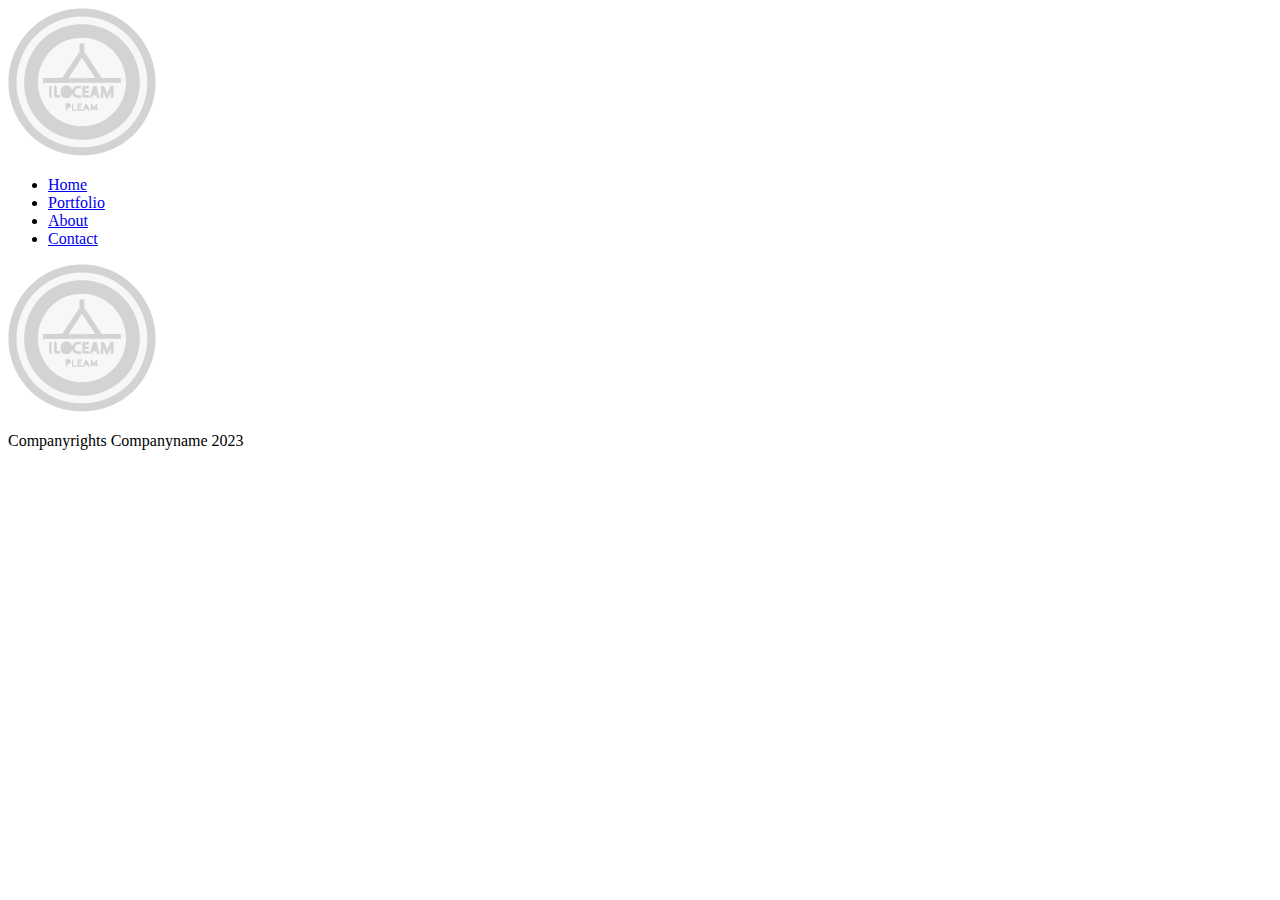
==== index.html @ e6cd6a45 "eksamenWebutvikling" ====
<!DOCTYPE html>
<html lang="en">
    <head>
        <meta charset="UTF-8">
        <meta name="viewport" content="width=device-width, initial-scale=1.0">
        <link rel="stylesheet" href="css/style.css" type="text/css">
        <title></title>
    </head>
    <body>
        <header>
            <a href="index.html" id="logoTop"><img src="img/logo1.png"></a>
            <ul>
                <li><a href="index.html">Home</a></li>
                <li><a href="products.html">Portfolio</a></li>
                <li><a href="about.html">About</a></li>
                <li><a href="#">Contact</a></li>
            </ul>
        </header>
        <main></main>
        <footer>
            <a href="index.html" id="logoBottom"><img src="img/logo1.png"></a>
            <p>Companyrights Companyname 2023</p>
        </footer>
    </body>
</html>
---- css/style.css ----
/*.html*/



/*index.html*/



/*products.html*/



/*about.html*/



/*media querries*/
@media only screen and (min-width: 1000px) {
    
}
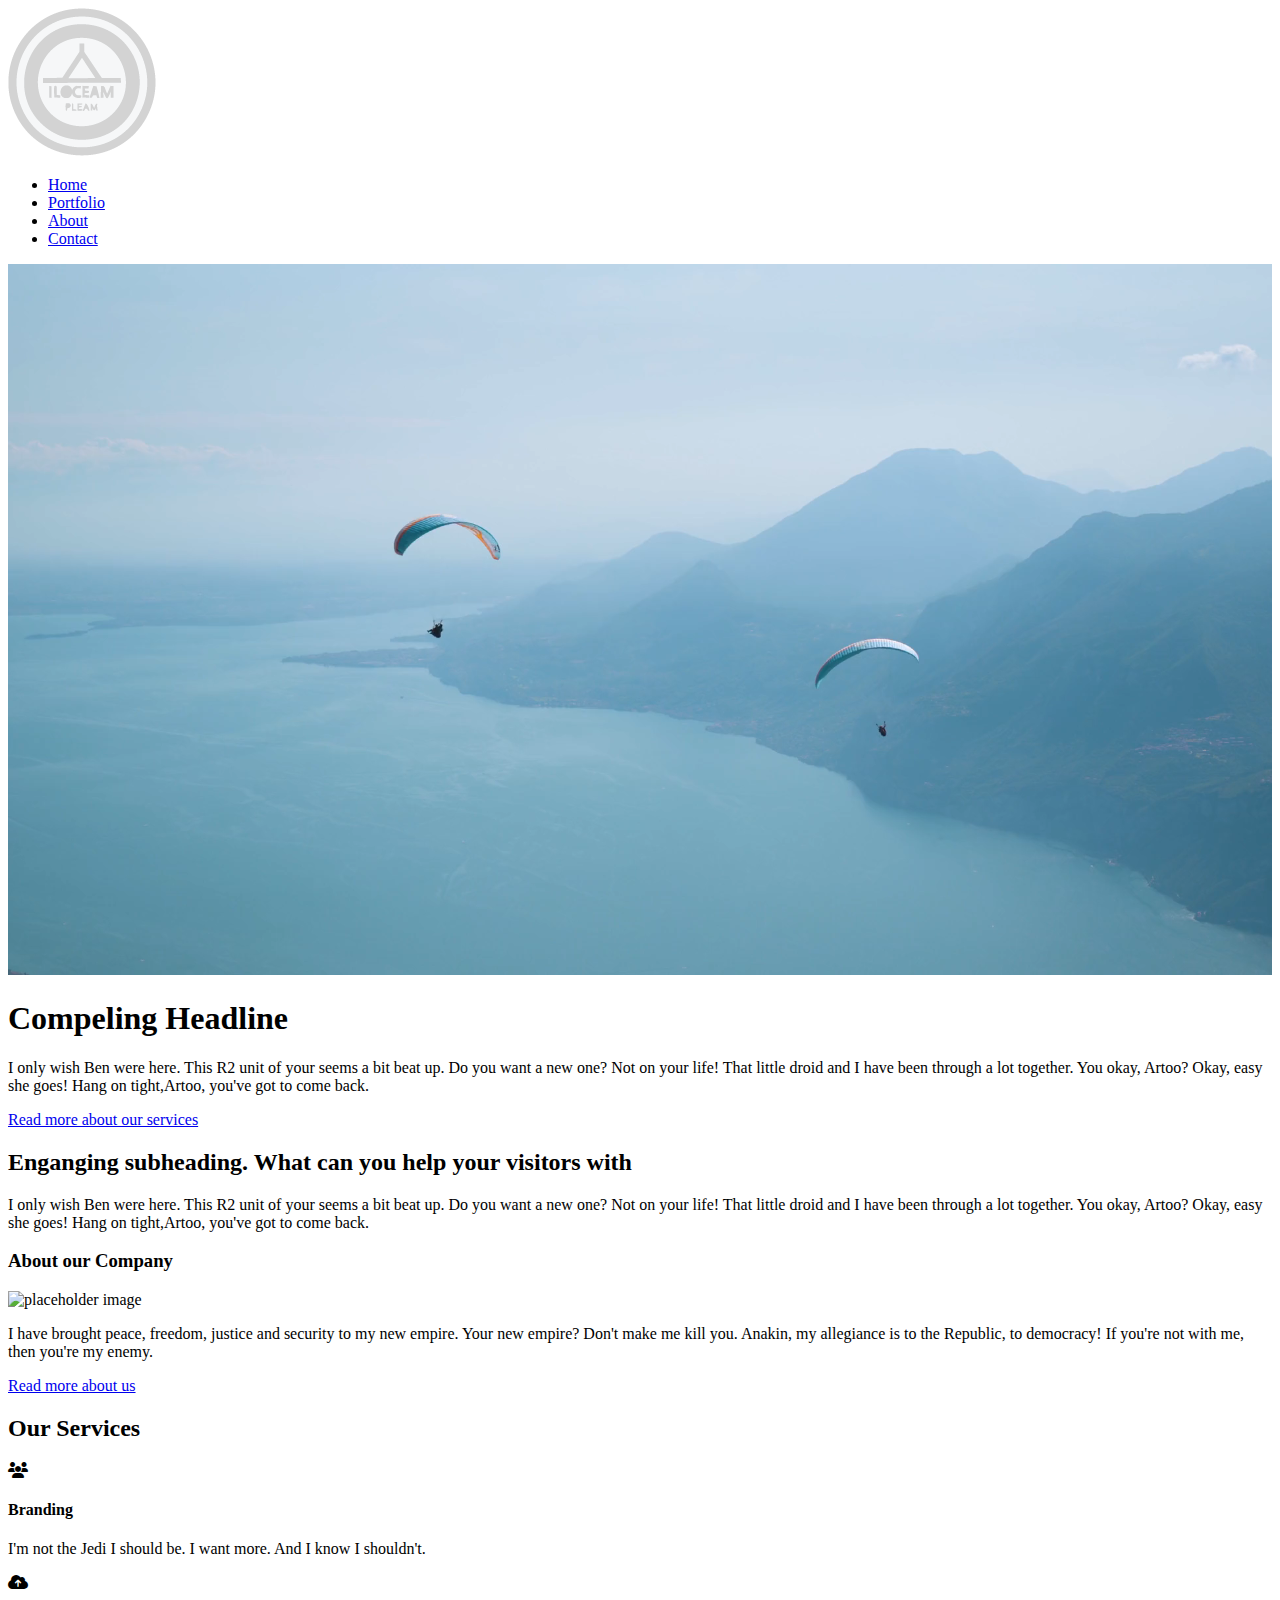
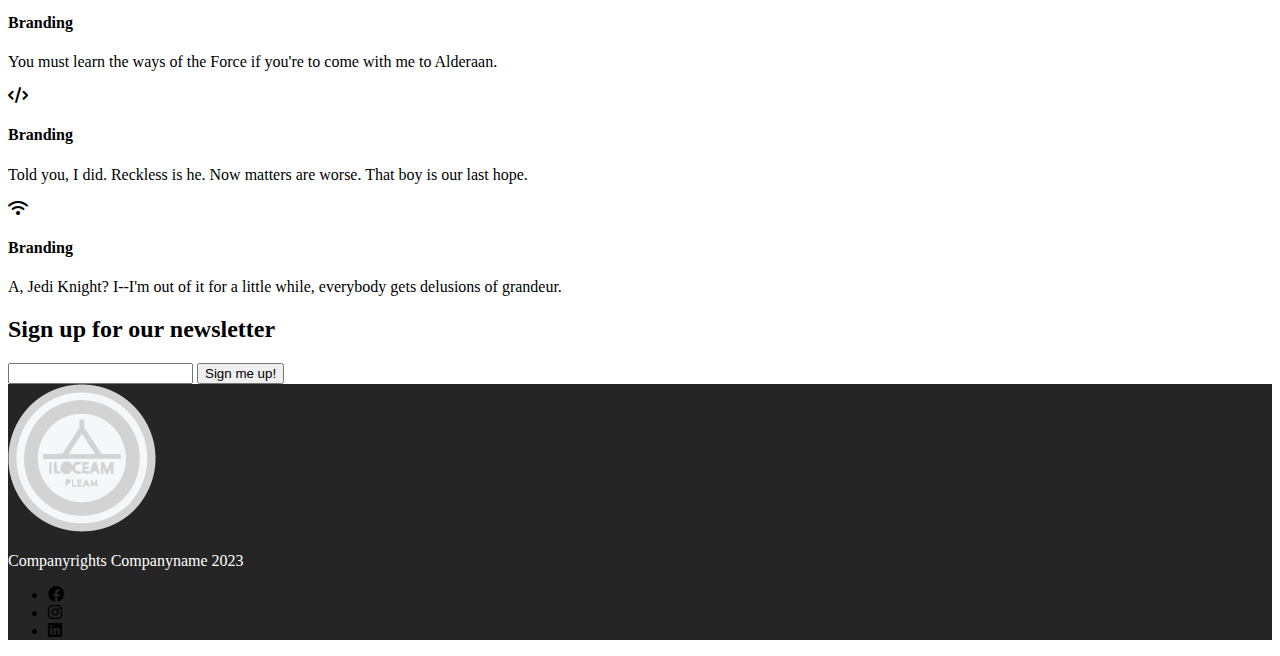
==== commit 46968388: "eksamenWebutvikling" ====
--- a/index.html
+++ b/index.html
@@ -4,11 +4,16 @@
         <meta charset="UTF-8">
         <meta name="viewport" content="width=device-width, initial-scale=1.0">
         <link rel="stylesheet" href="css/style.css" type="text/css">
-        <title></title>
+        <link rel="stylesheet" href="https://necolas.github.io/normalize.css/8.0.1/normalize.css" type="text/css">
+        <link href="css/font/css/fontawesome.css" rel="stylesheet">
+        <link href="css/font/css/brands.css" rel="stylesheet">
+        <link href="css/font/css/solid.css" rel="stylesheet">
+        <link rel="stylesheet" href="css/style.css" type="text/css">
+        <title>Forside Company</title>
     </head>
     <body>
         <header>
-            <a href="index.html" id="logoTop"><img src="img/logo1.png"></a>
+            <a href="index.html" id="logoTop"><img src="img/logo1.png" alt="Firma logo i header"></a>
             <ul>
                 <li><a href="index.html">Home</a></li>
                 <li><a href="products.html">Portfolio</a></li>
@@ -16,10 +21,71 @@
                 <li><a href="#">Contact</a></li>
             </ul>
         </header>
-        <main></main>
+        <main>
+            <div class="">
+                <video src="img/mountains.mp4" alt="video av fjell" type="mp4" width="100%" height="auto" autoplay></video>
+                <h1 class="video-headline">Compeling Headline</h1>
+                <p id="video-text">I only wish Ben were here. This R2 unit of your seems a bit beat up. 
+                    Do you want a new one? Not on your life! That little droid and I have been through a lot together. 
+                    You okay, Artoo? Okay, easy she goes! Hang on tight,Artoo, you've got to come back. 
+                </p>
+                <a href="#our-services" class="read-more-btn">Read more about our services</a>
+            </div>
+            <section>
+                <article>
+                    <h2 class="sub-headline">Enganging subheading. What can you help your visitors with</h2>
+                    <p>I only wish Ben were here. This R2 unit of your seems a bit beat up. 
+                        Do you want a new one? Not on your life! That little droid and I have been through a lot together. 
+                        You okay, Artoo? Okay, easy she goes! Hang on tight,Artoo, you've got to come back. 
+                    </p>
+                </article>
+            </section>
+            <section class="about-company">
+                <h3>About our Company</h3>
+                <img src="https://placehold.co/400x400" alt="placeholder image">
+                <p> I have brought peace, freedom, justice and security to my new empire. 
+                    Your new empire? Don't make me kill you. Anakin, my allegiance is to the Republic, to democracy! 
+                    If you're not with me, then you're my enemy. 
+                </p>
+                <a href="#" class="read-more-btn">Read more about us</a>
+            </section>
+            <section class="our-services">
+                <h2>Our Services</h2>
+                <article>
+                    <i id="users" class="fa-solid fa-users"></i>
+                    <h4>Branding</h4>
+                    <p>I'm not the Jedi I should be. I want more. And I know I shouldn't.</p>
+                </article>
+                <article>
+                    <i id="upload" class="fa-solid fa-cloud-arrow-up"></i>
+                    <h4>Branding</h4>
+                    <p>You must learn the ways of the Force if you're to come with me to Alderaan.</p>
+                </article>
+                <article>
+                    <i class="fa-solid fa-code"></i>
+                    <h4>Branding</h4>
+                    <p>Told you, I did. Reckless is he. Now matters are worse. That boy is our last hope.</p>
+                </article>
+                <article>
+                    <i id="wifi" class="fa-solid fa-wifi"></i>
+                    <h4>Branding</h4>
+                    <p>A, Jedi Knight? I--I'm out of it for a little while, everybody gets delusions of grandeur.</p>
+                </article>
+            </section>
+            <section>
+                <h2>Sign up for our newsletter</h2>
+                <input type="text" id="email-signup">
+                <input type="submit" value="Sign me up!">
+            </section>
+        </main>
         <footer>
-            <a href="index.html" id="logoBottom"><img src="img/logo1.png"></a>
+            <a href="index.html" id="logoBottom"><img src="img/logo1.png" alt="Firma logo i footer"></a>
             <p>Companyrights Companyname 2023</p>
+            <ul>
+                <li><i class="fa-brands fa-facebook"></i></li>
+                <li><i class="fa-brands fa-instagram"></i></li>
+                <li><i class="fa-brands fa-linkedin"></i></li>
+            </ul>
         </footer>
     </body>
 </html>--- a/css/style.css
+++ b/css/style.css
@@ -1,5 +1,16 @@
 /*.html*/
+header{
 
+}
+
+
+
+footer{
+    background-color: #252525;
+}
+footer p{
+    color: white;
+}
 
 
 /*index.html*/
@@ -16,5 +27,5 @@
 
 /*media querries*/
 @media only screen and (min-width: 1000px) {
-    
+
 }--- a/css/font/css/brands.css
+++ b/css/font/css/brands.css
@@ -0,0 +1,1537 @@
+/*!
+ * Font Awesome Free 6.4.2 by @fontawesome - https://fontawesome.com
+ * License - https://fontawesome.com/license/free (Icons: CC BY 4.0, Fonts: SIL OFL 1.1, Code: MIT License)
+ * Copyright 2023 Fonticons, Inc.
+ */
+:root, :host {
+  --fa-style-family-brands: 'Font Awesome 6 Brands';
+  --fa-font-brands: normal 400 1em/1 'Font Awesome 6 Brands'; }
+
+@font-face {
+  font-family: 'Font Awesome 6 Brands';
+  font-style: normal;
+  font-weight: 400;
+  font-display: block;
+  src: url("../webfonts/fa-brands-400.woff2") format("woff2"), url("../webfonts/fa-brands-400.ttf") format("truetype"); }
+
+.fab,
+.fa-brands {
+  font-weight: 400; }
+
+.fa-monero:before {
+  content: "\f3d0"; }
+
+.fa-hooli:before {
+  content: "\f427"; }
+
+.fa-yelp:before {
+  content: "\f1e9"; }
+
+.fa-cc-visa:before {
+  content: "\f1f0"; }
+
+.fa-lastfm:before {
+  content: "\f202"; }
+
+.fa-shopware:before {
+  content: "\f5b5"; }
+
+.fa-creative-commons-nc:before {
+  content: "\f4e8"; }
+
+.fa-aws:before {
+  content: "\f375"; }
+
+.fa-redhat:before {
+  content: "\f7bc"; }
+
+.fa-yoast:before {
+  content: "\f2b1"; }
+
+.fa-cloudflare:before {
+  content: "\e07d"; }
+
+.fa-ups:before {
+  content: "\f7e0"; }
+
+.fa-wpexplorer:before {
+  content: "\f2de"; }
+
+.fa-dyalog:before {
+  content: "\f399"; }
+
+.fa-bity:before {
+  content: "\f37a"; }
+
+.fa-stackpath:before {
+  content: "\f842"; }
+
+.fa-buysellads:before {
+  content: "\f20d"; }
+
+.fa-first-order:before {
+  content: "\f2b0"; }
+
+.fa-modx:before {
+  content: "\f285"; }
+
+.fa-guilded:before {
+  content: "\e07e"; }
+
+.fa-vnv:before {
+  content: "\f40b"; }
+
+.fa-square-js:before {
+  content: "\f3b9"; }
+
+.fa-js-square:before {
+  content: "\f3b9"; }
+
+.fa-microsoft:before {
+  content: "\f3ca"; }
+
+.fa-qq:before {
+  content: "\f1d6"; }
+
+.fa-orcid:before {
+  content: "\f8d2"; }
+
+.fa-java:before {
+  content: "\f4e4"; }
+
+.fa-invision:before {
+  content: "\f7b0"; }
+
+.fa-creative-commons-pd-alt:before {
+  content: "\f4ed"; }
+
+.fa-centercode:before {
+  content: "\f380"; }
+
+.fa-glide-g:before {
+  content: "\f2a6"; }
+
+.fa-drupal:before {
+  content: "\f1a9"; }
+
+.fa-hire-a-helper:before {
+  content: "\f3b0"; }
+
+.fa-creative-commons-by:before {
+  content: "\f4e7"; }
+
+.fa-unity:before {
+  content: "\e049"; }
+
+.fa-whmcs:before {
+  content: "\f40d"; }
+
+.fa-rocketchat:before {
+  content: "\f3e8"; }
+
+.fa-vk:before {
+  content: "\f189"; }
+
+.fa-untappd:before {
+  content: "\f405"; }
+
+.fa-mailchimp:before {
+  content: "\f59e"; }
+
+.fa-css3-alt:before {
+  content: "\f38b"; }
+
+.fa-square-reddit:before {
+  content: "\f1a2"; }
+
+.fa-reddit-square:before {
+  content: "\f1a2"; }
+
+.fa-vimeo-v:before {
+  content: "\f27d"; }
+
+.fa-contao:before {
+  content: "\f26d"; }
+
+.fa-square-font-awesome:before {
+  content: "\e5ad"; }
+
+.fa-deskpro:before {
+  content: "\f38f"; }
+
+.fa-sistrix:before {
+  content: "\f3ee"; }
+
+.fa-square-instagram:before {
+  content: "\e055"; }
+
+.fa-instagram-square:before {
+  content: "\e055"; }
+
+.fa-battle-net:before {
+  content: "\f835"; }
+
+.fa-the-red-yeti:before {
+  content: "\f69d"; }
+
+.fa-square-hacker-news:before {
+  content: "\f3af"; }
+
+.fa-hacker-news-square:before {
+  content: "\f3af"; }
+
+.fa-edge:before {
+  content: "\f282"; }
+
+.fa-threads:before {
+  content: "\e618"; }
+
+.fa-napster:before {
+  content: "\f3d2"; }
+
+.fa-square-snapchat:before {
+  content: "\f2ad"; }
+
+.fa-snapchat-square:before {
+  content: "\f2ad"; }
+
+.fa-google-plus-g:before {
+  content: "\f0d5"; }
+
+.fa-artstation:before {
+  content: "\f77a"; }
+
+.fa-markdown:before {
+  content: "\f60f"; }
+
+.fa-sourcetree:before {
+  content: "\f7d3"; }
+
+.fa-google-plus:before {
+  content: "\f2b3"; }
+
+.fa-diaspora:before {
+  content: "\f791"; }
+
+.fa-foursquare:before {
+  content: "\f180"; }
+
+.fa-stack-overflow:before {
+  content: "\f16c"; }
+
+.fa-github-alt:before {
+  content: "\f113"; }
+
+.fa-phoenix-squadron:before {
+  content: "\f511"; }
+
+.fa-pagelines:before {
+  content: "\f18c"; }
+
+.fa-algolia:before {
+  content: "\f36c"; }
+
+.fa-red-river:before {
+  content: "\f3e3"; }
+
+.fa-creative-commons-sa:before {
+  content: "\f4ef"; }
+
+.fa-safari:before {
+  content: "\f267"; }
+
+.fa-google:before {
+  content: "\f1a0"; }
+
+.fa-square-font-awesome-stroke:before {
+  content: "\f35c"; }
+
+.fa-font-awesome-alt:before {
+  content: "\f35c"; }
+
+.fa-atlassian:before {
+  content: "\f77b"; }
+
+.fa-linkedin-in:before {
+  content: "\f0e1"; }
+
+.fa-digital-ocean:before {
+  content: "\f391"; }
+
+.fa-nimblr:before {
+  content: "\f5a8"; }
+
+.fa-chromecast:before {
+  content: "\f838"; }
+
+.fa-evernote:before {
+  content: "\f839"; }
+
+.fa-hacker-news:before {
+  content: "\f1d4"; }
+
+.fa-creative-commons-sampling:before {
+  content: "\f4f0"; }
+
+.fa-adversal:before {
+  content: "\f36a"; }
+
+.fa-creative-commons:before {
+  content: "\f25e"; }
+
+.fa-watchman-monitoring:before {
+  content: "\e087"; }
+
+.fa-fonticons:before {
+  content: "\f280"; }
+
+.fa-weixin:before {
+  content: "\f1d7"; }
+
+.fa-shirtsinbulk:before {
+  content: "\f214"; }
+
+.fa-codepen:before {
+  content: "\f1cb"; }
+
+.fa-git-alt:before {
+  content: "\f841"; }
+
+.fa-lyft:before {
+  content: "\f3c3"; }
+
+.fa-rev:before {
+  content: "\f5b2"; }
+
+.fa-windows:before {
+  content: "\f17a"; }
+
+.fa-wizards-of-the-coast:before {
+  content: "\f730"; }
+
+.fa-square-viadeo:before {
+  content: "\f2aa"; }
+
+.fa-viadeo-square:before {
+  content: "\f2aa"; }
+
+.fa-meetup:before {
+  content: "\f2e0"; }
+
+.fa-centos:before {
+  content: "\f789"; }
+
+.fa-adn:before {
+  content: "\f170"; }
+
+.fa-cloudsmith:before {
+  content: "\f384"; }
+
+.fa-pied-piper-alt:before {
+  content: "\f1a8"; }
+
+.fa-square-dribbble:before {
+  content: "\f397"; }
+
+.fa-dribbble-square:before {
+  content: "\f397"; }
+
+.fa-codiepie:before {
+  content: "\f284"; }
+
+.fa-node:before {
+  content: "\f419"; }
+
+.fa-mix:before {
+  content: "\f3cb"; }
+
+.fa-steam:before {
+  content: "\f1b6"; }
+
+.fa-cc-apple-pay:before {
+  content: "\f416"; }
+
+.fa-scribd:before {
+  content: "\f28a"; }
+
+.fa-debian:before {
+  content: "\e60b"; }
+
+.fa-openid:before {
+  content: "\f19b"; }
+
+.fa-instalod:before {
+  content: "\e081"; }
+
+.fa-expeditedssl:before {
+  content: "\f23e"; }
+
+.fa-sellcast:before {
+  content: "\f2da"; }
+
+.fa-square-twitter:before {
+  content: "\f081"; }
+
+.fa-twitter-square:before {
+  content: "\f081"; }
+
+.fa-r-project:before {
+  content: "\f4f7"; }
+
+.fa-delicious:before {
+  content: "\f1a5"; }
+
+.fa-freebsd:before {
+  content: "\f3a4"; }
+
+.fa-vuejs:before {
+  content: "\f41f"; }
+
+.fa-accusoft:before {
+  content: "\f369"; }
+
+.fa-ioxhost:before {
+  content: "\f208"; }
+
+.fa-fonticons-fi:before {
+  content: "\f3a2"; }
+
+.fa-app-store:before {
+  content: "\f36f"; }
+
+.fa-cc-mastercard:before {
+  content: "\f1f1"; }
+
+.fa-itunes-note:before {
+  content: "\f3b5"; }
+
+.fa-golang:before {
+  content: "\e40f"; }
+
+.fa-kickstarter:before {
+  content: "\f3bb"; }
+
+.fa-grav:before {
+  content: "\f2d6"; }
+
+.fa-weibo:before {
+  content: "\f18a"; }
+
+.fa-uncharted:before {
+  content: "\e084"; }
+
+.fa-firstdraft:before {
+  content: "\f3a1"; }
+
+.fa-square-youtube:before {
+  content: "\f431"; }
+
+.fa-youtube-square:before {
+  content: "\f431"; }
+
+.fa-wikipedia-w:before {
+  content: "\f266"; }
+
+.fa-wpressr:before {
+  content: "\f3e4"; }
+
+.fa-rendact:before {
+  content: "\f3e4"; }
+
+.fa-angellist:before {
+  content: "\f209"; }
+
+.fa-galactic-republic:before {
+  content: "\f50c"; }
+
+.fa-nfc-directional:before {
+  content: "\e530"; }
+
+.fa-skype:before {
+  content: "\f17e"; }
+
+.fa-joget:before {
+  content: "\f3b7"; }
+
+.fa-fedora:before {
+  content: "\f798"; }
+
+.fa-stripe-s:before {
+  content: "\f42a"; }
+
+.fa-meta:before {
+  content: "\e49b"; }
+
+.fa-laravel:before {
+  content: "\f3bd"; }
+
+.fa-hotjar:before {
+  content: "\f3b1"; }
+
+.fa-bluetooth-b:before {
+  content: "\f294"; }
+
+.fa-sticker-mule:before {
+  content: "\f3f7"; }
+
+.fa-creative-commons-zero:before {
+  content: "\f4f3"; }
+
+.fa-hips:before {
+  content: "\f452"; }
+
+.fa-behance:before {
+  content: "\f1b4"; }
+
+.fa-reddit:before {
+  content: "\f1a1"; }
+
+.fa-discord:before {
+  content: "\f392"; }
+
+.fa-chrome:before {
+  content: "\f268"; }
+
+.fa-app-store-ios:before {
+  content: "\f370"; }
+
+.fa-cc-discover:before {
+  content: "\f1f2"; }
+
+.fa-wpbeginner:before {
+  content: "\f297"; }
+
+.fa-confluence:before {
+  content: "\f78d"; }
+
+.fa-mdb:before {
+  content: "\f8ca"; }
+
+.fa-dochub:before {
+  content: "\f394"; }
+
+.fa-accessible-icon:before {
+  content: "\f368"; }
+
+.fa-ebay:before {
+  content: "\f4f4"; }
+
+.fa-amazon:before {
+  content: "\f270"; }
+
+.fa-unsplash:before {
+  content: "\e07c"; }
+
+.fa-yarn:before {
+  content: "\f7e3"; }
+
+.fa-square-steam:before {
+  content: "\f1b7"; }
+
+.fa-steam-square:before {
+  content: "\f1b7"; }
+
+.fa-500px:before {
+  content: "\f26e"; }
+
+.fa-square-vimeo:before {
+  content: "\f194"; }
+
+.fa-vimeo-square:before {
+  content: "\f194"; }
+
+.fa-asymmetrik:before {
+  content: "\f372"; }
+
+.fa-font-awesome:before {
+  content: "\f2b4"; }
+
+.fa-font-awesome-flag:before {
+  content: "\f2b4"; }
+
+.fa-font-awesome-logo-full:before {
+  content: "\f2b4"; }
+
+.fa-gratipay:before {
+  content: "\f184"; }
+
+.fa-apple:before {
+  content: "\f179"; }
+
+.fa-hive:before {
+  content: "\e07f"; }
+
+.fa-gitkraken:before {
+  content: "\f3a6"; }
+
+.fa-keybase:before {
+  content: "\f4f5"; }
+
+.fa-apple-pay:before {
+  content: "\f415"; }
+
+.fa-padlet:before {
+  content: "\e4a0"; }
+
+.fa-amazon-pay:before {
+  content: "\f42c"; }
+
+.fa-square-github:before {
+  content: "\f092"; }
+
+.fa-github-square:before {
+  content: "\f092"; }
+
+.fa-stumbleupon:before {
+  content: "\f1a4"; }
+
+.fa-fedex:before {
+  content: "\f797"; }
+
+.fa-phoenix-framework:before {
+  content: "\f3dc"; }
+
+.fa-shopify:before {
+  content: "\e057"; }
+
+.fa-neos:before {
+  content: "\f612"; }
+
+.fa-square-threads:before {
+  content: "\e619"; }
+
+.fa-hackerrank:before {
+  content: "\f5f7"; }
+
+.fa-researchgate:before {
+  content: "\f4f8"; }
+
+.fa-swift:before {
+  content: "\f8e1"; }
+
+.fa-angular:before {
+  content: "\f420"; }
+
+.fa-speakap:before {
+  content: "\f3f3"; }
+
+.fa-angrycreative:before {
+  content: "\f36e"; }
+
+.fa-y-combinator:before {
+  content: "\f23b"; }
+
+.fa-empire:before {
+  content: "\f1d1"; }
+
+.fa-envira:before {
+  content: "\f299"; }
+
+.fa-square-gitlab:before {
+  content: "\e5ae"; }
+
+.fa-gitlab-square:before {
+  content: "\e5ae"; }
+
+.fa-studiovinari:before {
+  content: "\f3f8"; }
+
+.fa-pied-piper:before {
+  content: "\f2ae"; }
+
+.fa-wordpress:before {
+  content: "\f19a"; }
+
+.fa-product-hunt:before {
+  content: "\f288"; }
+
+.fa-firefox:before {
+  content: "\f269"; }
+
+.fa-linode:before {
+  content: "\f2b8"; }
+
+.fa-goodreads:before {
+  content: "\f3a8"; }
+
+.fa-square-odnoklassniki:before {
+  content: "\f264"; }
+
+.fa-odnoklassniki-square:before {
+  content: "\f264"; }
+
+.fa-jsfiddle:before {
+  content: "\f1cc"; }
+
+.fa-sith:before {
+  content: "\f512"; }
+
+.fa-themeisle:before {
+  content: "\f2b2"; }
+
+.fa-page4:before {
+  content: "\f3d7"; }
+
+.fa-hashnode:before {
+  content: "\e499"; }
+
+.fa-react:before {
+  content: "\f41b"; }
+
+.fa-cc-paypal:before {
+  content: "\f1f4"; }
+
+.fa-squarespace:before {
+  content: "\f5be"; }
+
+.fa-cc-stripe:before {
+  content: "\f1f5"; }
+
+.fa-creative-commons-share:before {
+  content: "\f4f2"; }
+
+.fa-bitcoin:before {
+  content: "\f379"; }
+
+.fa-keycdn:before {
+  content: "\f3ba"; }
+
+.fa-opera:before {
+  content: "\f26a"; }
+
+.fa-itch-io:before {
+  content: "\f83a"; }
+
+.fa-umbraco:before {
+  content: "\f8e8"; }
+
+.fa-galactic-senate:before {
+  content: "\f50d"; }
+
+.fa-ubuntu:before {
+  content: "\f7df"; }
+
+.fa-draft2digital:before {
+  content: "\f396"; }
+
+.fa-stripe:before {
+  content: "\f429"; }
+
+.fa-houzz:before {
+  content: "\f27c"; }
+
+.fa-gg:before {
+  content: "\f260"; }
+
+.fa-dhl:before {
+  content: "\f790"; }
+
+.fa-square-pinterest:before {
+  content: "\f0d3"; }
+
+.fa-pinterest-square:before {
+  content: "\f0d3"; }
+
+.fa-xing:before {
+  content: "\f168"; }
+
+.fa-blackberry:before {
+  content: "\f37b"; }
+
+.fa-creative-commons-pd:before {
+  content: "\f4ec"; }
+
+.fa-playstation:before {
+  content: "\f3df"; }
+
+.fa-quinscape:before {
+  content: "\f459"; }
+
+.fa-less:before {
+  content: "\f41d"; }
+
+.fa-blogger-b:before {
+  content: "\f37d"; }
+
+.fa-opencart:before {
+  content: "\f23d"; }
+
+.fa-vine:before {
+  content: "\f1ca"; }
+
+.fa-paypal:before {
+  content: "\f1ed"; }
+
+.fa-gitlab:before {
+  content: "\f296"; }
+
+.fa-typo3:before {
+  content: "\f42b"; }
+
+.fa-reddit-alien:before {
+  content: "\f281"; }
+
+.fa-yahoo:before {
+  content: "\f19e"; }
+
+.fa-dailymotion:before {
+  content: "\e052"; }
+
+.fa-affiliatetheme:before {
+  content: "\f36b"; }
+
+.fa-pied-piper-pp:before {
+  content: "\f1a7"; }
+
+.fa-bootstrap:before {
+  content: "\f836"; }
+
+.fa-odnoklassniki:before {
+  content: "\f263"; }
+
+.fa-nfc-symbol:before {
+  content: "\e531"; }
+
+.fa-ethereum:before {
+  content: "\f42e"; }
+
+.fa-speaker-deck:before {
+  content: "\f83c"; }
+
+.fa-creative-commons-nc-eu:before {
+  content: "\f4e9"; }
+
+.fa-patreon:before {
+  content: "\f3d9"; }
+
+.fa-avianex:before {
+  content: "\f374"; }
+
+.fa-ello:before {
+  content: "\f5f1"; }
+
+.fa-gofore:before {
+  content: "\f3a7"; }
+
+.fa-bimobject:before {
+  content: "\f378"; }
+
+.fa-facebook-f:before {
+  content: "\f39e"; }
+
+.fa-square-google-plus:before {
+  content: "\f0d4"; }
+
+.fa-google-plus-square:before {
+  content: "\f0d4"; }
+
+.fa-mandalorian:before {
+  content: "\f50f"; }
+
+.fa-first-order-alt:before {
+  content: "\f50a"; }
+
+.fa-osi:before {
+  content: "\f41a"; }
+
+.fa-google-wallet:before {
+  content: "\f1ee"; }
+
+.fa-d-and-d-beyond:before {
+  content: "\f6ca"; }
+
+.fa-periscope:before {
+  content: "\f3da"; }
+
+.fa-fulcrum:before {
+  content: "\f50b"; }
+
+.fa-cloudscale:before {
+  content: "\f383"; }
+
+.fa-forumbee:before {
+  content: "\f211"; }
+
+.fa-mizuni:before {
+  content: "\f3cc"; }
+
+.fa-schlix:before {
+  content: "\f3ea"; }
+
+.fa-square-xing:before {
+  content: "\f169"; }
+
+.fa-xing-square:before {
+  content: "\f169"; }
+
+.fa-bandcamp:before {
+  content: "\f2d5"; }
+
+.fa-wpforms:before {
+  content: "\f298"; }
+
+.fa-cloudversify:before {
+  content: "\f385"; }
+
+.fa-usps:before {
+  content: "\f7e1"; }
+
+.fa-megaport:before {
+  content: "\f5a3"; }
+
+.fa-magento:before {
+  content: "\f3c4"; }
+
+.fa-spotify:before {
+  content: "\f1bc"; }
+
+.fa-optin-monster:before {
+  content: "\f23c"; }
+
+.fa-fly:before {
+  content: "\f417"; }
+
+.fa-aviato:before {
+  content: "\f421"; }
+
+.fa-itunes:before {
+  content: "\f3b4"; }
+
+.fa-cuttlefish:before {
+  content: "\f38c"; }
+
+.fa-blogger:before {
+  content: "\f37c"; }
+
+.fa-flickr:before {
+  content: "\f16e"; }
+
+.fa-viber:before {
+  content: "\f409"; }
+
+.fa-soundcloud:before {
+  content: "\f1be"; }
+
+.fa-digg:before {
+  content: "\f1a6"; }
+
+.fa-tencent-weibo:before {
+  content: "\f1d5"; }
+
+.fa-symfony:before {
+  content: "\f83d"; }
+
+.fa-maxcdn:before {
+  content: "\f136"; }
+
+.fa-etsy:before {
+  content: "\f2d7"; }
+
+.fa-facebook-messenger:before {
+  content: "\f39f"; }
+
+.fa-audible:before {
+  content: "\f373"; }
+
+.fa-think-peaks:before {
+  content: "\f731"; }
+
+.fa-bilibili:before {
+  content: "\e3d9"; }
+
+.fa-erlang:before {
+  content: "\f39d"; }
+
+.fa-x-twitter:before {
+  content: "\e61b"; }
+
+.fa-cotton-bureau:before {
+  content: "\f89e"; }
+
+.fa-dashcube:before {
+  content: "\f210"; }
+
+.fa-42-group:before {
+  content: "\e080"; }
+
+.fa-innosoft:before {
+  content: "\e080"; }
+
+.fa-stack-exchange:before {
+  content: "\f18d"; }
+
+.fa-elementor:before {
+  content: "\f430"; }
+
+.fa-square-pied-piper:before {
+  content: "\e01e"; }
+
+.fa-pied-piper-square:before {
+  content: "\e01e"; }
+
+.fa-creative-commons-nd:before {
+  content: "\f4eb"; }
+
+.fa-palfed:before {
+  content: "\f3d8"; }
+
+.fa-superpowers:before {
+  content: "\f2dd"; }
+
+.fa-resolving:before {
+  content: "\f3e7"; }
+
+.fa-xbox:before {
+  content: "\f412"; }
+
+.fa-searchengin:before {
+  content: "\f3eb"; }
+
+.fa-tiktok:before {
+  content: "\e07b"; }
+
+.fa-square-facebook:before {
+  content: "\f082"; }
+
+.fa-facebook-square:before {
+  content: "\f082"; }
+
+.fa-renren:before {
+  content: "\f18b"; }
+
+.fa-linux:before {
+  content: "\f17c"; }
+
+.fa-glide:before {
+  content: "\f2a5"; }
+
+.fa-linkedin:before {
+  content: "\f08c"; }
+
+.fa-hubspot:before {
+  content: "\f3b2"; }
+
+.fa-deploydog:before {
+  content: "\f38e"; }
+
+.fa-twitch:before {
+  content: "\f1e8"; }
+
+.fa-ravelry:before {
+  content: "\f2d9"; }
+
+.fa-mixer:before {
+  content: "\e056"; }
+
+.fa-square-lastfm:before {
+  content: "\f203"; }
+
+.fa-lastfm-square:before {
+  content: "\f203"; }
+
+.fa-vimeo:before {
+  content: "\f40a"; }
+
+.fa-mendeley:before {
+  content: "\f7b3"; }
+
+.fa-uniregistry:before {
+  content: "\f404"; }
+
+.fa-figma:before {
+  content: "\f799"; }
+
+.fa-creative-commons-remix:before {
+  content: "\f4ee"; }
+
+.fa-cc-amazon-pay:before {
+  content: "\f42d"; }
+
+.fa-dropbox:before {
+  content: "\f16b"; }
+
+.fa-instagram:before {
+  content: "\f16d"; }
+
+.fa-cmplid:before {
+  content: "\e360"; }
+
+.fa-facebook:before {
+  content: "\f09a"; }
+
+.fa-gripfire:before {
+  content: "\f3ac"; }
+
+.fa-jedi-order:before {
+  content: "\f50e"; }
+
+.fa-uikit:before {
+  content: "\f403"; }
+
+.fa-fort-awesome-alt:before {
+  content: "\f3a3"; }
+
+.fa-phabricator:before {
+  content: "\f3db"; }
+
+.fa-ussunnah:before {
+  content: "\f407"; }
+
+.fa-earlybirds:before {
+  content: "\f39a"; }
+
+.fa-trade-federation:before {
+  content: "\f513"; }
+
+.fa-autoprefixer:before {
+  content: "\f41c"; }
+
+.fa-whatsapp:before {
+  content: "\f232"; }
+
+.fa-slideshare:before {
+  content: "\f1e7"; }
+
+.fa-google-play:before {
+  content: "\f3ab"; }
+
+.fa-viadeo:before {
+  content: "\f2a9"; }
+
+.fa-line:before {
+  content: "\f3c0"; }
+
+.fa-google-drive:before {
+  content: "\f3aa"; }
+
+.fa-servicestack:before {
+  content: "\f3ec"; }
+
+.fa-simplybuilt:before {
+  content: "\f215"; }
+
+.fa-bitbucket:before {
+  content: "\f171"; }
+
+.fa-imdb:before {
+  content: "\f2d8"; }
+
+.fa-deezer:before {
+  content: "\e077"; }
+
+.fa-raspberry-pi:before {
+  content: "\f7bb"; }
+
+.fa-jira:before {
+  content: "\f7b1"; }
+
+.fa-docker:before {
+  content: "\f395"; }
+
+.fa-screenpal:before {
+  content: "\e570"; }
+
+.fa-bluetooth:before {
+  content: "\f293"; }
+
+.fa-gitter:before {
+  content: "\f426"; }
+
+.fa-d-and-d:before {
+  content: "\f38d"; }
+
+.fa-microblog:before {
+  content: "\e01a"; }
+
+.fa-cc-diners-club:before {
+  content: "\f24c"; }
+
+.fa-gg-circle:before {
+  content: "\f261"; }
+
+.fa-pied-piper-hat:before {
+  content: "\f4e5"; }
+
+.fa-kickstarter-k:before {
+  content: "\f3bc"; }
+
+.fa-yandex:before {
+  content: "\f413"; }
+
+.fa-readme:before {
+  content: "\f4d5"; }
+
+.fa-html5:before {
+  content: "\f13b"; }
+
+.fa-sellsy:before {
+  content: "\f213"; }
+
+.fa-sass:before {
+  content: "\f41e"; }
+
+.fa-wirsindhandwerk:before {
+  content: "\e2d0"; }
+
+.fa-wsh:before {
+  content: "\e2d0"; }
+
+.fa-buromobelexperte:before {
+  content: "\f37f"; }
+
+.fa-salesforce:before {
+  content: "\f83b"; }
+
+.fa-octopus-deploy:before {
+  content: "\e082"; }
+
+.fa-medapps:before {
+  content: "\f3c6"; }
+
+.fa-ns8:before {
+  content: "\f3d5"; }
+
+.fa-pinterest-p:before {
+  content: "\f231"; }
+
+.fa-apper:before {
+  content: "\f371"; }
+
+.fa-fort-awesome:before {
+  content: "\f286"; }
+
+.fa-waze:before {
+  content: "\f83f"; }
+
+.fa-cc-jcb:before {
+  content: "\f24b"; }
+
+.fa-snapchat:before {
+  content: "\f2ab"; }
+
+.fa-snapchat-ghost:before {
+  content: "\f2ab"; }
+
+.fa-fantasy-flight-games:before {
+  content: "\f6dc"; }
+
+.fa-rust:before {
+  content: "\e07a"; }
+
+.fa-wix:before {
+  content: "\f5cf"; }
+
+.fa-square-behance:before {
+  content: "\f1b5"; }
+
+.fa-behance-square:before {
+  content: "\f1b5"; }
+
+.fa-supple:before {
+  content: "\f3f9"; }
+
+.fa-rebel:before {
+  content: "\f1d0"; }
+
+.fa-css3:before {
+  content: "\f13c"; }
+
+.fa-staylinked:before {
+  content: "\f3f5"; }
+
+.fa-kaggle:before {
+  content: "\f5fa"; }
+
+.fa-space-awesome:before {
+  content: "\e5ac"; }
+
+.fa-deviantart:before {
+  content: "\f1bd"; }
+
+.fa-cpanel:before {
+  content: "\f388"; }
+
+.fa-goodreads-g:before {
+  content: "\f3a9"; }
+
+.fa-square-git:before {
+  content: "\f1d2"; }
+
+.fa-git-square:before {
+  content: "\f1d2"; }
+
+.fa-square-tumblr:before {
+  content: "\f174"; }
+
+.fa-tumblr-square:before {
+  content: "\f174"; }
+
+.fa-trello:before {
+  content: "\f181"; }
+
+.fa-creative-commons-nc-jp:before {
+  content: "\f4ea"; }
+
+.fa-get-pocket:before {
+  content: "\f265"; }
+
+.fa-perbyte:before {
+  content: "\e083"; }
+
+.fa-grunt:before {
+  content: "\f3ad"; }
+
+.fa-weebly:before {
+  content: "\f5cc"; }
+
+.fa-connectdevelop:before {
+  content: "\f20e"; }
+
+.fa-leanpub:before {
+  content: "\f212"; }
+
+.fa-black-tie:before {
+  content: "\f27e"; }
+
+.fa-themeco:before {
+  content: "\f5c6"; }
+
+.fa-python:before {
+  content: "\f3e2"; }
+
+.fa-android:before {
+  content: "\f17b"; }
+
+.fa-bots:before {
+  content: "\e340"; }
+
+.fa-free-code-camp:before {
+  content: "\f2c5"; }
+
+.fa-hornbill:before {
+  content: "\f592"; }
+
+.fa-js:before {
+  content: "\f3b8"; }
+
+.fa-ideal:before {
+  content: "\e013"; }
+
+.fa-git:before {
+  content: "\f1d3"; }
+
+.fa-dev:before {
+  content: "\f6cc"; }
+
+.fa-sketch:before {
+  content: "\f7c6"; }
+
+.fa-yandex-international:before {
+  content: "\f414"; }
+
+.fa-cc-amex:before {
+  content: "\f1f3"; }
+
+.fa-uber:before {
+  content: "\f402"; }
+
+.fa-github:before {
+  content: "\f09b"; }
+
+.fa-php:before {
+  content: "\f457"; }
+
+.fa-alipay:before {
+  content: "\f642"; }
+
+.fa-youtube:before {
+  content: "\f167"; }
+
+.fa-skyatlas:before {
+  content: "\f216"; }
+
+.fa-firefox-browser:before {
+  content: "\e007"; }
+
+.fa-replyd:before {
+  content: "\f3e6"; }
+
+.fa-suse:before {
+  content: "\f7d6"; }
+
+.fa-jenkins:before {
+  content: "\f3b6"; }
+
+.fa-twitter:before {
+  content: "\f099"; }
+
+.fa-rockrms:before {
+  content: "\f3e9"; }
+
+.fa-pinterest:before {
+  content: "\f0d2"; }
+
+.fa-buffer:before {
+  content: "\f837"; }
+
+.fa-npm:before {
+  content: "\f3d4"; }
+
+.fa-yammer:before {
+  content: "\f840"; }
+
+.fa-btc:before {
+  content: "\f15a"; }
+
+.fa-dribbble:before {
+  content: "\f17d"; }
+
+.fa-stumbleupon-circle:before {
+  content: "\f1a3"; }
+
+.fa-internet-explorer:before {
+  content: "\f26b"; }
+
+.fa-stubber:before {
+  content: "\e5c7"; }
+
+.fa-telegram:before {
+  content: "\f2c6"; }
+
+.fa-telegram-plane:before {
+  content: "\f2c6"; }
+
+.fa-old-republic:before {
+  content: "\f510"; }
+
+.fa-odysee:before {
+  content: "\e5c6"; }
+
+.fa-square-whatsapp:before {
+  content: "\f40c"; }
+
+.fa-whatsapp-square:before {
+  content: "\f40c"; }
+
+.fa-node-js:before {
+  content: "\f3d3"; }
+
+.fa-edge-legacy:before {
+  content: "\e078"; }
+
+.fa-slack:before {
+  content: "\f198"; }
+
+.fa-slack-hash:before {
+  content: "\f198"; }
+
+.fa-medrt:before {
+  content: "\f3c8"; }
+
+.fa-usb:before {
+  content: "\f287"; }
+
+.fa-tumblr:before {
+  content: "\f173"; }
+
+.fa-vaadin:before {
+  content: "\f408"; }
+
+.fa-quora:before {
+  content: "\f2c4"; }
+
+.fa-square-x-twitter:before {
+  content: "\e61a"; }
+
+.fa-reacteurope:before {
+  content: "\f75d"; }
+
+.fa-medium:before {
+  content: "\f23a"; }
+
+.fa-medium-m:before {
+  content: "\f23a"; }
+
+.fa-amilia:before {
+  content: "\f36d"; }
+
+.fa-mixcloud:before {
+  content: "\f289"; }
+
+.fa-flipboard:before {
+  content: "\f44d"; }
+
+.fa-viacoin:before {
+  content: "\f237"; }
+
+.fa-critical-role:before {
+  content: "\f6c9"; }
+
+.fa-sitrox:before {
+  content: "\e44a"; }
+
+.fa-discourse:before {
+  content: "\f393"; }
+
+.fa-joomla:before {
+  content: "\f1aa"; }
+
+.fa-mastodon:before {
+  content: "\f4f6"; }
+
+.fa-airbnb:before {
+  content: "\f834"; }
+
+.fa-wolf-pack-battalion:before {
+  content: "\f514"; }
+
+.fa-buy-n-large:before {
+  content: "\f8a6"; }
+
+.fa-gulp:before {
+  content: "\f3ae"; }
+
+.fa-creative-commons-sampling-plus:before {
+  content: "\f4f1"; }
+
+.fa-strava:before {
+  content: "\f428"; }
+
+.fa-ember:before {
+  content: "\f423"; }
+
+.fa-canadian-maple-leaf:before {
+  content: "\f785"; }
+
+.fa-teamspeak:before {
+  content: "\f4f9"; }
+
+.fa-pushed:before {
+  content: "\f3e1"; }
+
+.fa-wordpress-simple:before {
+  content: "\f411"; }
+
+.fa-nutritionix:before {
+  content: "\f3d6"; }
+
+.fa-wodu:before {
+  content: "\e088"; }
+
+.fa-google-pay:before {
+  content: "\e079"; }
+
+.fa-intercom:before {
+  content: "\f7af"; }
+
+.fa-zhihu:before {
+  content: "\f63f"; }
+
+.fa-korvue:before {
+  content: "\f42f"; }
+
+.fa-pix:before {
+  content: "\e43a"; }
+
+.fa-steam-symbol:before {
+  content: "\f3f6"; }
--- a/css/font/css/solid.css
+++ b/css/font/css/solid.css
@@ -0,0 +1,19 @@
+/*!
+ * Font Awesome Free 6.4.2 by @fontawesome - https://fontawesome.com
+ * License - https://fontawesome.com/license/free (Icons: CC BY 4.0, Fonts: SIL OFL 1.1, Code: MIT License)
+ * Copyright 2023 Fonticons, Inc.
+ */
+:root, :host {
+  --fa-style-family-classic: 'Font Awesome 6 Free';
+  --fa-font-solid: normal 900 1em/1 'Font Awesome 6 Free'; }
+
+@font-face {
+  font-family: 'Font Awesome 6 Free';
+  font-style: normal;
+  font-weight: 900;
+  font-display: block;
+  src: url("../webfonts/fa-solid-900.woff2") format("woff2"), url("../webfonts/fa-solid-900.ttf") format("truetype"); }
+
+.fas,
+.fa-solid {
+  font-weight: 900; }
--- a/css/style.css
+++ b/css/style.css
@@ -1,5 +1,16 @@
 /*.html*/
+header{
 
+}
+
+
+
+footer{
+    background-color: #252525;
+}
+footer p{
+    color: white;
+}
 
 
 /*index.html*/
@@ -16,5 +27,5 @@
 
 /*media querries*/
 @media only screen and (min-width: 1000px) {
-    
+
 }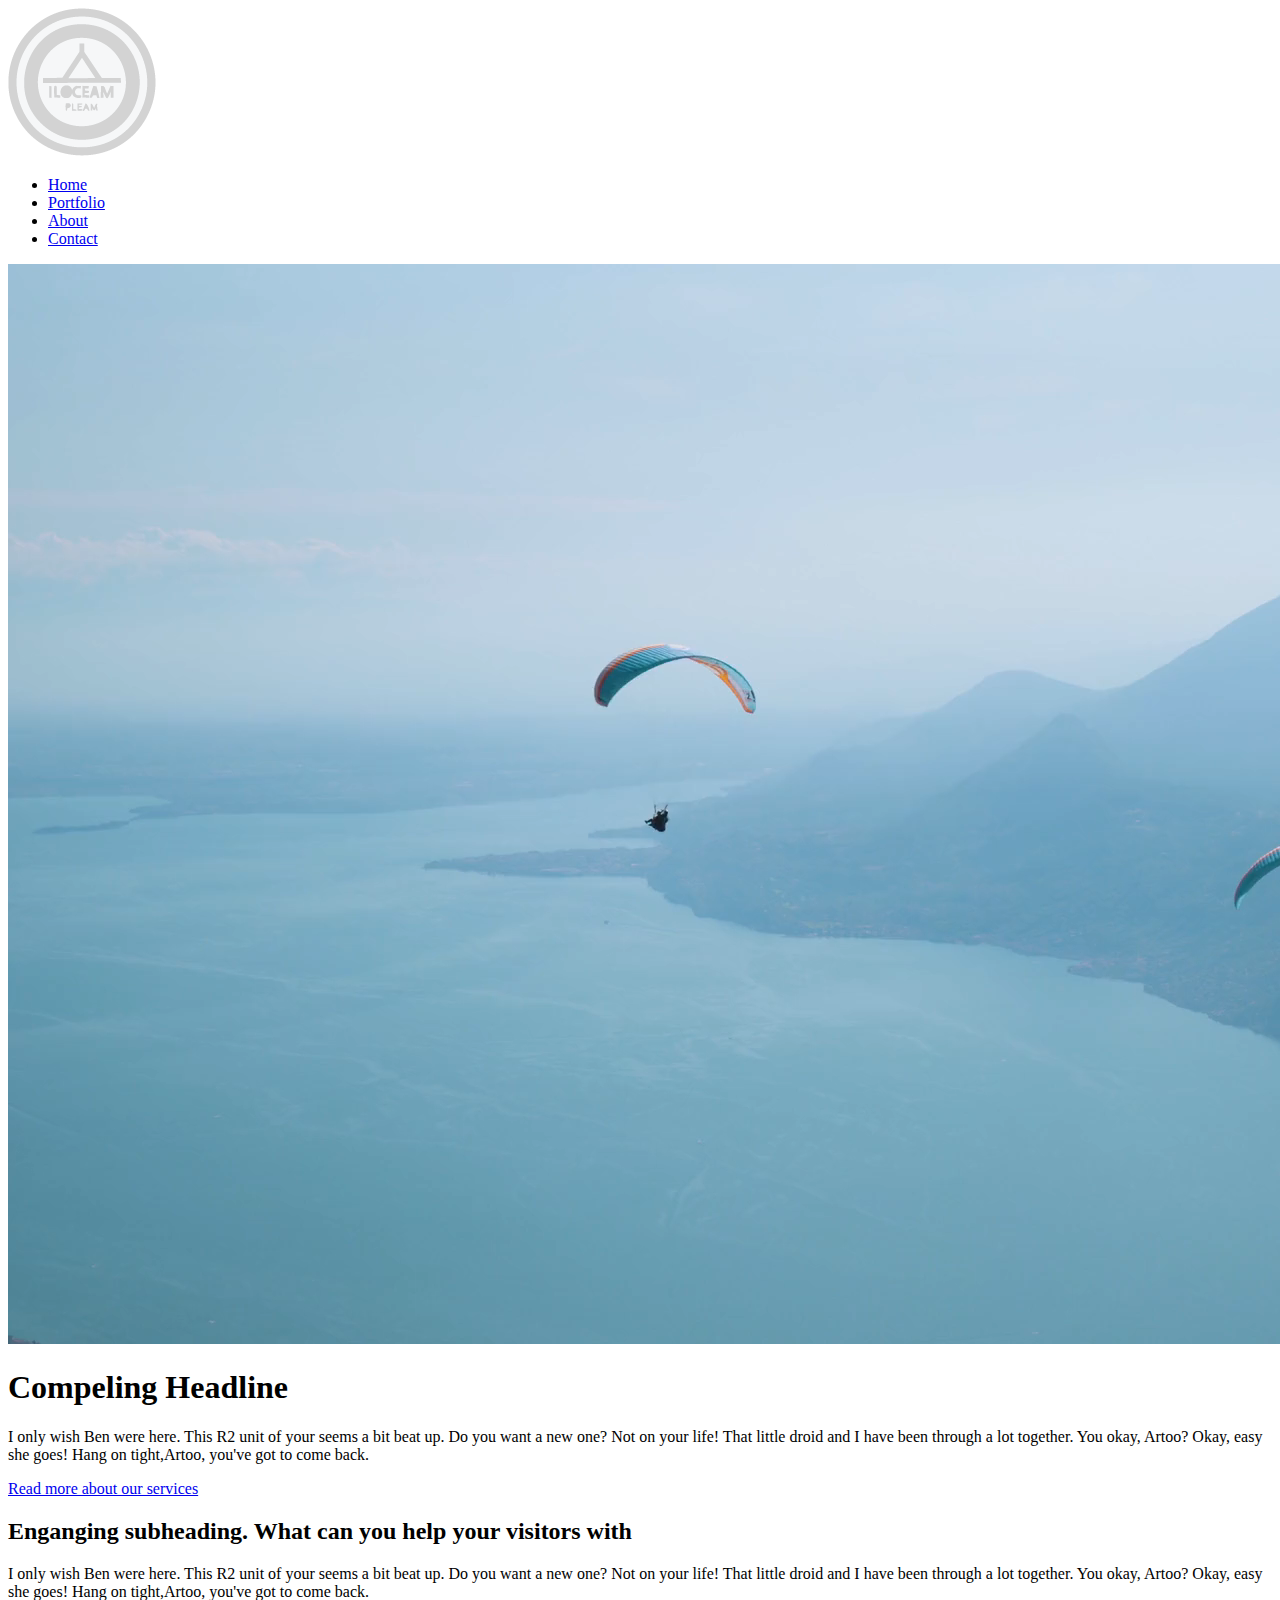
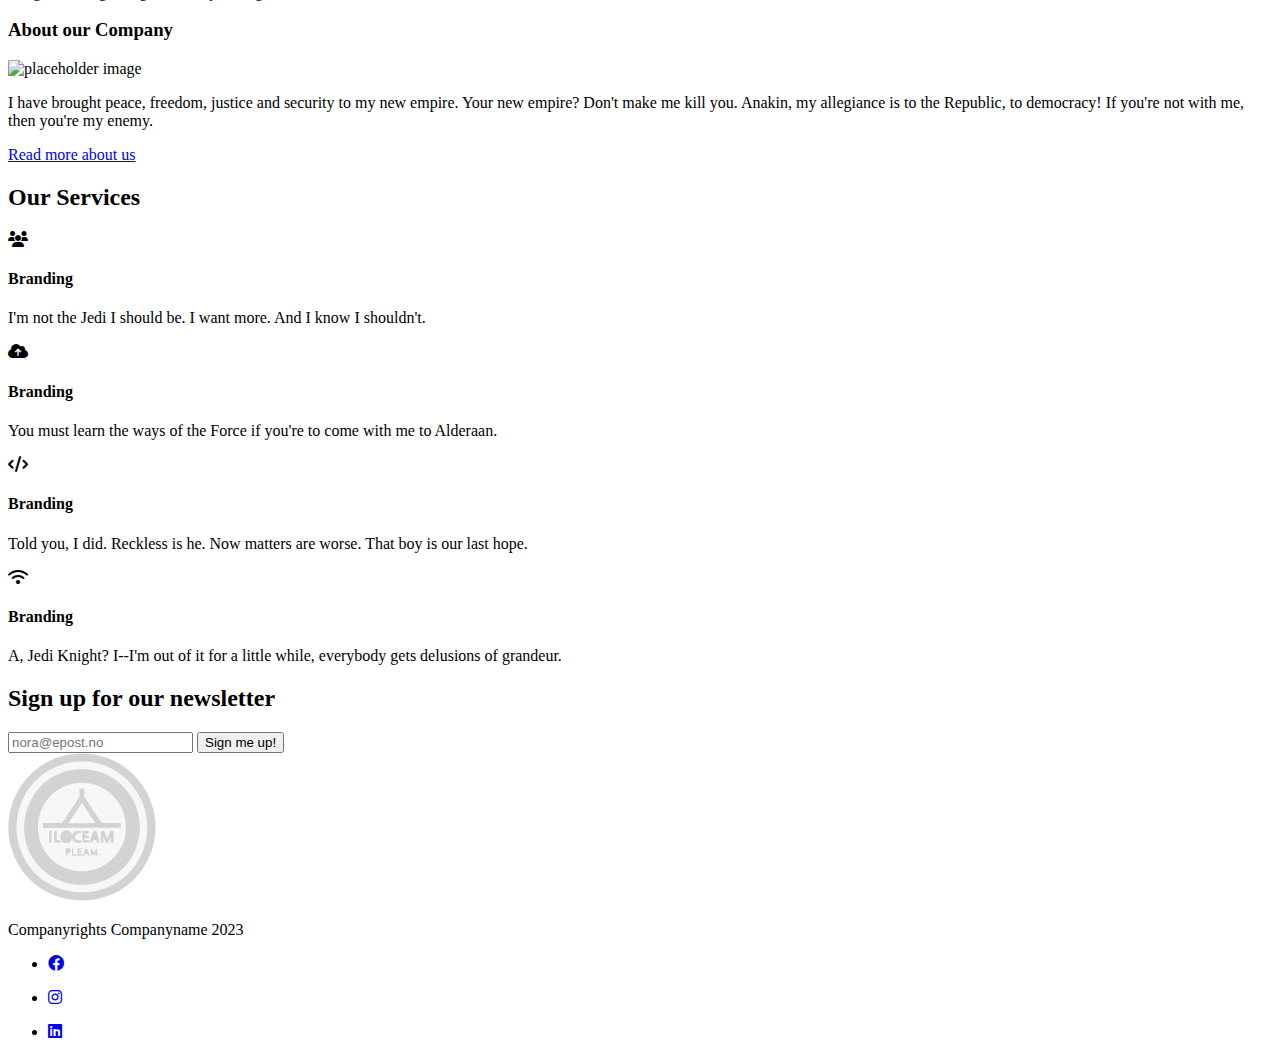
==== commit 615093ae: "eksamenWebutvikling" ====
--- a/index.html
+++ b/index.html
@@ -3,7 +3,6 @@
     <head>
         <meta charset="UTF-8">
         <meta name="viewport" content="width=device-width, initial-scale=1.0">
-        <link rel="stylesheet" href="css/style.css" type="text/css">
         <link rel="stylesheet" href="https://necolas.github.io/normalize.css/8.0.1/normalize.css" type="text/css">
         <link href="css/font/css/fontawesome.css" rel="stylesheet">
         <link href="css/font/css/brands.css" rel="stylesheet">
@@ -13,17 +12,19 @@
     </head>
     <body>
         <header>
-            <a href="index.html" id="logoTop"><img src="img/logo1.png" alt="Firma logo i header"></a>
-            <ul>
-                <li><a href="index.html">Home</a></li>
-                <li><a href="products.html">Portfolio</a></li>
-                <li><a href="about.html">About</a></li>
-                <li><a href="#">Contact</a></li>
-            </ul>
+            <a href="index.html" id="logoTop"><img src="img/logo1.png" alt="logo in header"></a>
+            <nav>
+                <ul>
+                    <li><a href="index.html">Home</a></li>
+                    <li><a href="products.html">Portfolio</a></li>
+                    <li><a href="about.html">About</a></li>
+                    <li><a href="about.html#contact">Contact</a></li>
+                </ul>
+            </nav>
         </header>
         <main>
             <div class="">
-                <video src="img/mountains.mp4" alt="video av fjell" type="mp4" width="100%" height="auto" autoplay></video>
+                <video src="img/mountains.mp4" autoplay></video>
                 <h1 class="video-headline">Compeling Headline</h1>
                 <p id="video-text">I only wish Ben were here. This R2 unit of your seems a bit beat up. 
                     Do you want a new one? Not on your life! That little droid and I have been through a lot together. 
@@ -47,9 +48,9 @@
                     Your new empire? Don't make me kill you. Anakin, my allegiance is to the Republic, to democracy! 
                     If you're not with me, then you're my enemy. 
                 </p>
-                <a href="#" class="read-more-btn">Read more about us</a>
+                <a href="about.html" class="go-to-btn">Read more about us</a>
             </section>
-            <section class="our-services">
+            <section id="our-services">
                 <h2>Our Services</h2>
                 <article>
                     <i id="users" class="fa-solid fa-users"></i>
@@ -62,7 +63,7 @@
                     <p>You must learn the ways of the Force if you're to come with me to Alderaan.</p>
                 </article>
                 <article>
-                    <i class="fa-solid fa-code"></i>
+                    <i id="code" class="fa-solid fa-code"></i>
                     <h4>Branding</h4>
                     <p>Told you, I did. Reckless is he. Now matters are worse. That boy is our last hope.</p>
                 </article>
@@ -74,17 +75,17 @@
             </section>
             <section>
                 <h2>Sign up for our newsletter</h2>
-                <input type="text" id="email-signup">
+                <input type="text" placeholder="nora@epost.no" id="email-signup">
                 <input type="submit" value="Sign me up!">
             </section>
         </main>
         <footer>
-            <a href="index.html" id="logoBottom"><img src="img/logo1.png" alt="Firma logo i footer"></a>
+            <a href="index.html" id="logoBottom"><img src="img/logo1.png" alt="logo in footer"></a>
             <p>Companyrights Companyname 2023</p>
             <ul>
-                <li><i class="fa-brands fa-facebook"></i></li>
-                <li><i class="fa-brands fa-instagram"></i></li>
-                <li><i class="fa-brands fa-linkedin"></i></li>
+                <li><p><a href="https://www.facebook.com/?locale=nb_NO"><i id="face" class="fa-brands fa-facebook"></i></a></p></li>
+                <li><p><a href="https://www.instagram.com/"><i id="insta" class="fa-brands fa-instagram"></i></a></p></li>
+                <li><p><a href="https://no.linkedin.com/"><i id="linkd" class="fa-brands fa-linkedin"></i></a></p></li>
             </ul>
         </footer>
     </body>
--- a/css/style.css
+++ b/css/style.css
@@ -1,16 +1,28 @@
 /*.html*/
+body{
+    
+}
+
+
 header{
 
 }
 
 
+main{
 
-footer{
+}
+
+
+/*footer{
     background-color: #252525;
+}
+footer ul a{
+    color: white;
 }
 footer p{
     color: white;
-}
+}*/
 
 
 /*index.html*/
@@ -25,6 +37,7 @@
 
 
 
+
 /*media querries*/
 @media only screen and (min-width: 1000px) {
 
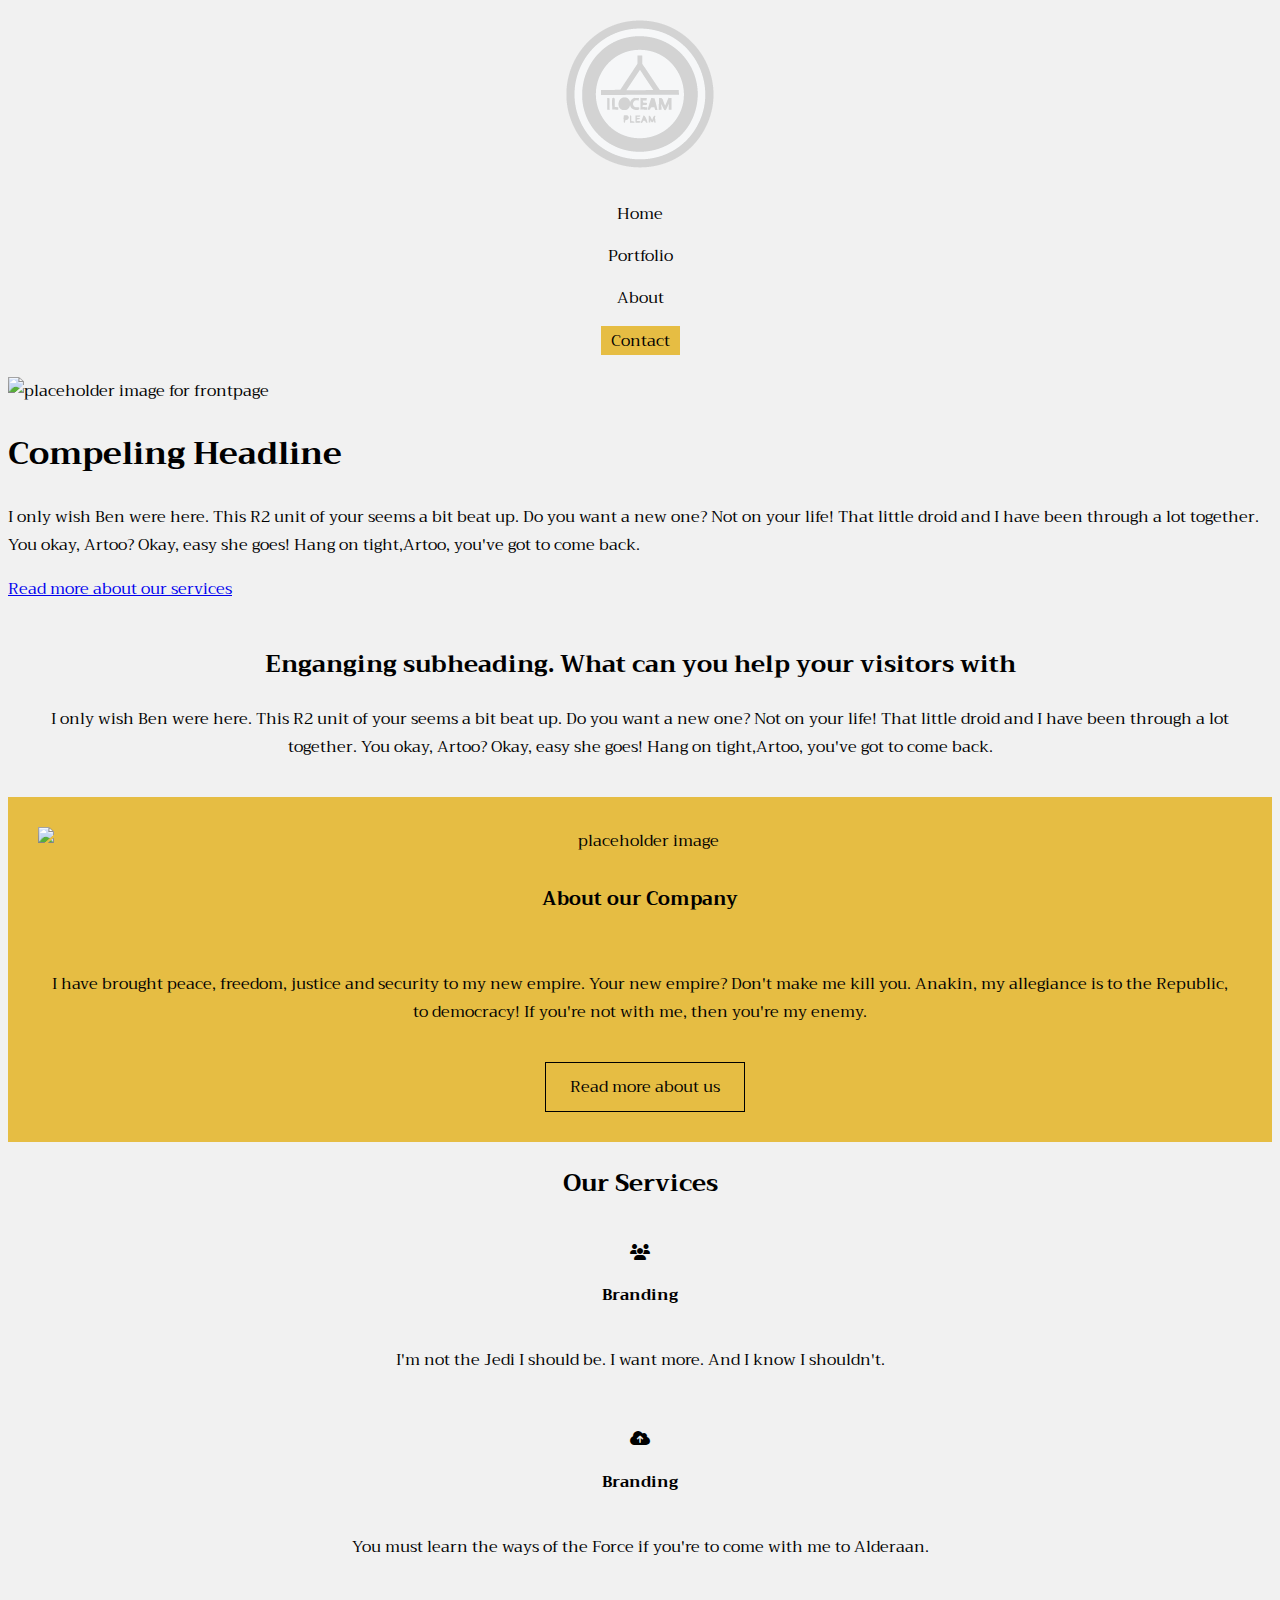
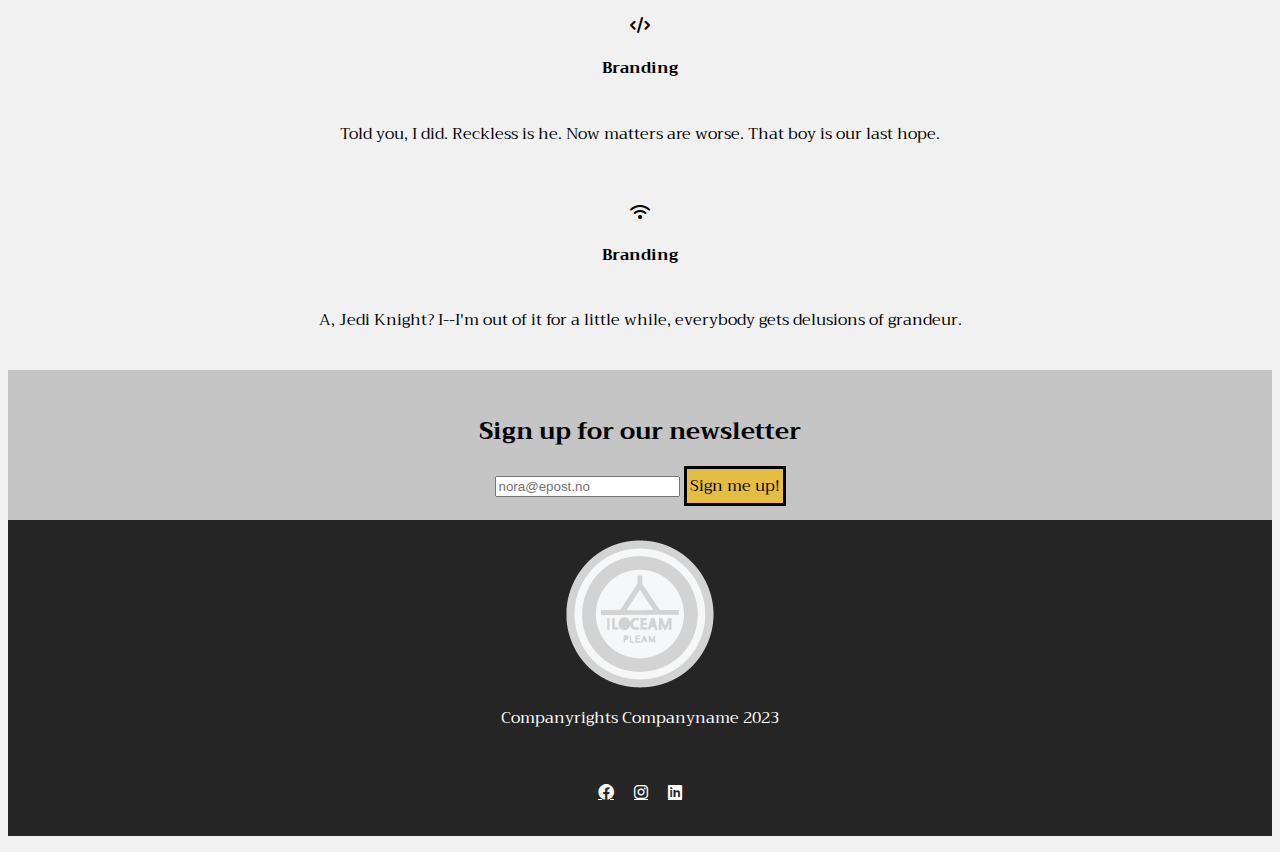
==== commit 2f8e39f7: "eksamen_webutvikling" ====
--- a/index.html
+++ b/index.html
@@ -7,34 +7,39 @@
         <link href="css/font/css/fontawesome.css" rel="stylesheet">
         <link href="css/font/css/brands.css" rel="stylesheet">
         <link href="css/font/css/solid.css" rel="stylesheet">
+        <link rel="stylesheet" href="https://fonts.googleapis.com/css?family=Trirong">
         <link rel="stylesheet" href="css/style.css" type="text/css">
         <title>Forside Company</title>
     </head>
     <body>
         <header>
-            <a href="index.html" id="logoTop"><img src="img/logo1.png" alt="logo in header"></a>
-            <nav>
+            <nav class="nav-header">
+                <a href="index.html" id="logoTop"><img src="img/logo1.png" alt="logo in header"></a>
                 <ul>
                     <li><a href="index.html">Home</a></li>
                     <li><a href="products.html">Portfolio</a></li>
                     <li><a href="about.html">About</a></li>
-                    <li><a href="about.html#contact">Contact</a></li>
+                    <li><a href="about.html#contact" class="contact-btn">Contact</a></li>
                 </ul>
             </nav>
         </header>
-        <main>
-            <div class="">
-                <video src="img/mountains.mp4" autoplay></video>
-                <h1 class="video-headline">Compeling Headline</h1>
-                <p id="video-text">I only wish Ben were here. This R2 unit of your seems a bit beat up. 
-                    Do you want a new one? Not on your life! That little droid and I have been through a lot together. 
-                    You okay, Artoo? Okay, easy she goes! Hang on tight,Artoo, you've got to come back. 
-                </p>
-                <a href="#our-services" class="read-more-btn">Read more about our services</a>
-            </div>
-            <section>
+        <main class="main-index">
+            <!--<div class="video-img">
+                <video src="img/mountains.mp4" autoplay></video>-->
+            <section class="main-img">
+                <img src="https://placehold.co/400x400" alt="placeholder image for frontpage">
+                <article class="head">
+                    <h1 class="headline">Compeling Headline</h1>
+                    <p class="text-head">I only wish Ben were here. This R2 unit of your seems a bit beat up. 
+                        Do you want a new one? Not on your life! That little droid and I have been through a lot together. 
+                        You okay, Artoo? Okay, easy she goes! Hang on tight,Artoo, you've got to come back. 
+                    </p>
+                    <a href="#our-services" class="read-more-btn">Read more about our services</a>
+                </article>
+            </section>
+            <section class="sub-head">
                 <article>
-                    <h2 class="sub-headline">Enganging subheading. What can you help your visitors with</h2>
+                    <h2>Enganging subheading. What can you help your visitors with</h2>
                     <p>I only wish Ben were here. This R2 unit of your seems a bit beat up. 
                         Do you want a new one? Not on your life! That little droid and I have been through a lot together. 
                         You okay, Artoo? Okay, easy she goes! Hang on tight,Artoo, you've got to come back. 
@@ -42,15 +47,15 @@
                 </article>
             </section>
             <section class="about-company">
+                <img src="https://placehold.co/400x400" alt="placeholder image">
                 <h3>About our Company</h3>
-                <img src="https://placehold.co/400x400" alt="placeholder image">
                 <p> I have brought peace, freedom, justice and security to my new empire. 
                     Your new empire? Don't make me kill you. Anakin, my allegiance is to the Republic, to democracy! 
                     If you're not with me, then you're my enemy. 
                 </p>
                 <a href="about.html" class="go-to-btn">Read more about us</a>
             </section>
-            <section id="our-services">
+            <section class="our-services" id="our-services">
                 <h2>Our Services</h2>
                 <article>
                     <i id="users" class="fa-solid fa-users"></i>
@@ -73,15 +78,18 @@
                     <p>A, Jedi Knight? I--I'm out of it for a little while, everybody gets delusions of grandeur.</p>
                 </article>
             </section>
-            <section>
+            <section class="news">
                 <h2>Sign up for our newsletter</h2>
-                <input type="text" placeholder="nora@epost.no" id="email-signup">
-                <input type="submit" value="Sign me up!">
+                <article class="sign-up">
+                    <input type="text" placeholder="nora@epost.no" class="email-signup">
+                    <a href="#" class="submit-btn">Sign me up!</a>
+                    <!--<input type="submit" value="Sign me up!">-->
+                </article>
             </section>
         </main>
         <footer>
             <a href="index.html" id="logoBottom"><img src="img/logo1.png" alt="logo in footer"></a>
-            <p>Companyrights Companyname 2023</p>
+            <p class="comp-name">Companyrights Companyname 2023</p>
             <ul>
                 <li><p><a href="https://www.facebook.com/?locale=nb_NO"><i id="face" class="fa-brands fa-facebook"></i></a></p></li>
                 <li><p><a href="https://www.instagram.com/"><i id="insta" class="fa-brands fa-instagram"></i></a></p></li>
--- a/css/style.css
+++ b/css/style.css
@@ -1,44 +1,245 @@
 /*.html*/
 body{
+    font-family: "trirong", serif;
+    background-color: rgb(241, 241, 241);
+}
+
+
+header{
+    display: grid;
+    justify-items: center;
+    text-align: center;
+    margin-top: 20px;
+}
+header ul li{
+    list-style: none;
+    padding: 7px;
+    margin-right: 40px;
+}
+header ul li a{
+    text-decoration: none;
+    color: black;
+}
+header ul li .contact-btn{
+    background-color: #e6bd43;
+    padding: 3px;
+    padding-left: 10px;
+    padding-right: 10px;
+    padding-top: 0.5px;
+    padding-bottom: 0.5px;
+}
+header ul li a:visited{
+    text-decoration: none;
+}
+header ul li a:active{
+    font-weight: bold;
+    border-bottom: solid;
+    border-color: #e6bd43;
+}
+
+
+footer{
+    background-color: #252525;
+}
+footer img{
+    margin-top: 20px;
+}
+footer a{
+    display: grid;
+    justify-content: center;
+}
+footer .comp-name{
+    text-align: center;
+    color: white;
+}
+footer ul{
+    display: flex;
+    flex-flow: row wrap;
+    justify-content: center;
+    padding: 10px;
+}
+footer ul li{
+    list-style: none;
+    margin: 10px;
+}
+footer ul li a{
+    color: white;
     
 }
 
 
-header{
-
-}
-
-
-main{
-
-}
-
-
-/*footer{
-    background-color: #252525;
-}
-footer ul a{
-    color: white;
-}
-footer p{
-    color: white;
-}*/
-
 
 /*index.html*/
+.sub-head{
+    display: flex;
+    text-align: center;
+    padding: 20px;
+}
+
+
+.about-company{
+    background-color: #e6bd43;
+    display: flex;
+    flex-direction: column;
+    align-items: center;
+    text-align: center;
+    padding: 30px;
+}
+.about-company img{
+    width: 100%;
+}
+.about-company h3{
+    text-align: center;
+    padding: 10px;
+}
+.about-company p{
+    text-align: center;
+    padding: 10px;
+}
+.about-company .go-to-btn{
+    color: black;
+    text-decoration: none;
+    border-style: solid;
+    border-width: 1px;
+}
+.go-to-btn{
+    margin-top: 10px;
+    margin-left: 10px;
+    padding: 10px 24px;
+}
+
+
+.our-services h2{
+    text-align: center;
+}
+.our-services article{
+    display: grid;
+    justify-items: center;
+    padding: 20px;
+}
+
+
+.news{
+    background-color: rgb(197, 197, 197);
+    padding: 20px;
+}
+.news{
+    display: grid;
+    justify-items: center;
+}
+.submit-btn{
+    text-decoration: none;
+    color: black;
+    background-color: #e6bd43;
+    border-style: solid;
+    border-width: px;
+    padding: 3px;
+}
+
 
 
 
 /*products.html*/
+.main-pro{
+    padding: 20px;
+}
+
+
+.jobs{
+    text-align: center;
+}
+.jobs a{
+    text-decoration: none;
+    color: black;
+    border-style: solid;
+    border-width: 1px;
+}
+
+
+
+.main-pro article h2{
+    padding: 15px;
+    margin: 50px;
+    border-bottom: solid;
+    border-color: #e6bd43;
+    border-bottom: 50%;
+}
+.main-pro article p{
+    text-align: left;
+    margin-left: 50px;
+}
+
+
+.branding article{
+    display: grid;
+    justify-content: center;
+}
+
+.design article{
+    display: grid;
+    justify-content: center;
+}
+
+.dev article{
+    display: grid;
+    justify-content: center;
+}
+
 
 
 
 /*about.html*/
-
-
-
-
-/*media querries*/
-@media only screen and (min-width: 1000px) {
-
-}+.services{
+    display: grid;
+    text-align: center;
+    padding: 20px;
+}
+
+
+.clients{
+    background-color: #e6bd43;
+    padding: 20px;
+}
+
+.clients img{
+    display: grid;
+   padding: 10px; 
+}
+
+
+.contact h2{
+    text-align: center;
+    margin-top: 100px;
+}
+.contact .send-message{
+    display: grid;
+    justify-items: center;
+    margin: 60px;
+}
+.contact .message-name{
+    width: 100%;
+}
+.contact .message-branding{
+    width: 100%;
+}
+.contact .message-contact{
+    height: 150px;
+    width: 100%;
+}
+.contact h3{
+    text-align: left;
+    margin-left: 20px;
+}
+.contact-info p{
+    display: grid;
+    justify-items: center;
+    padding: 20px;
+}
+.cont-loca{
+    display: grid;
+    justify-items: left;
+    margin: 20px;
+}
+.cont-loca i{
+    margin-right: 10px;
+}
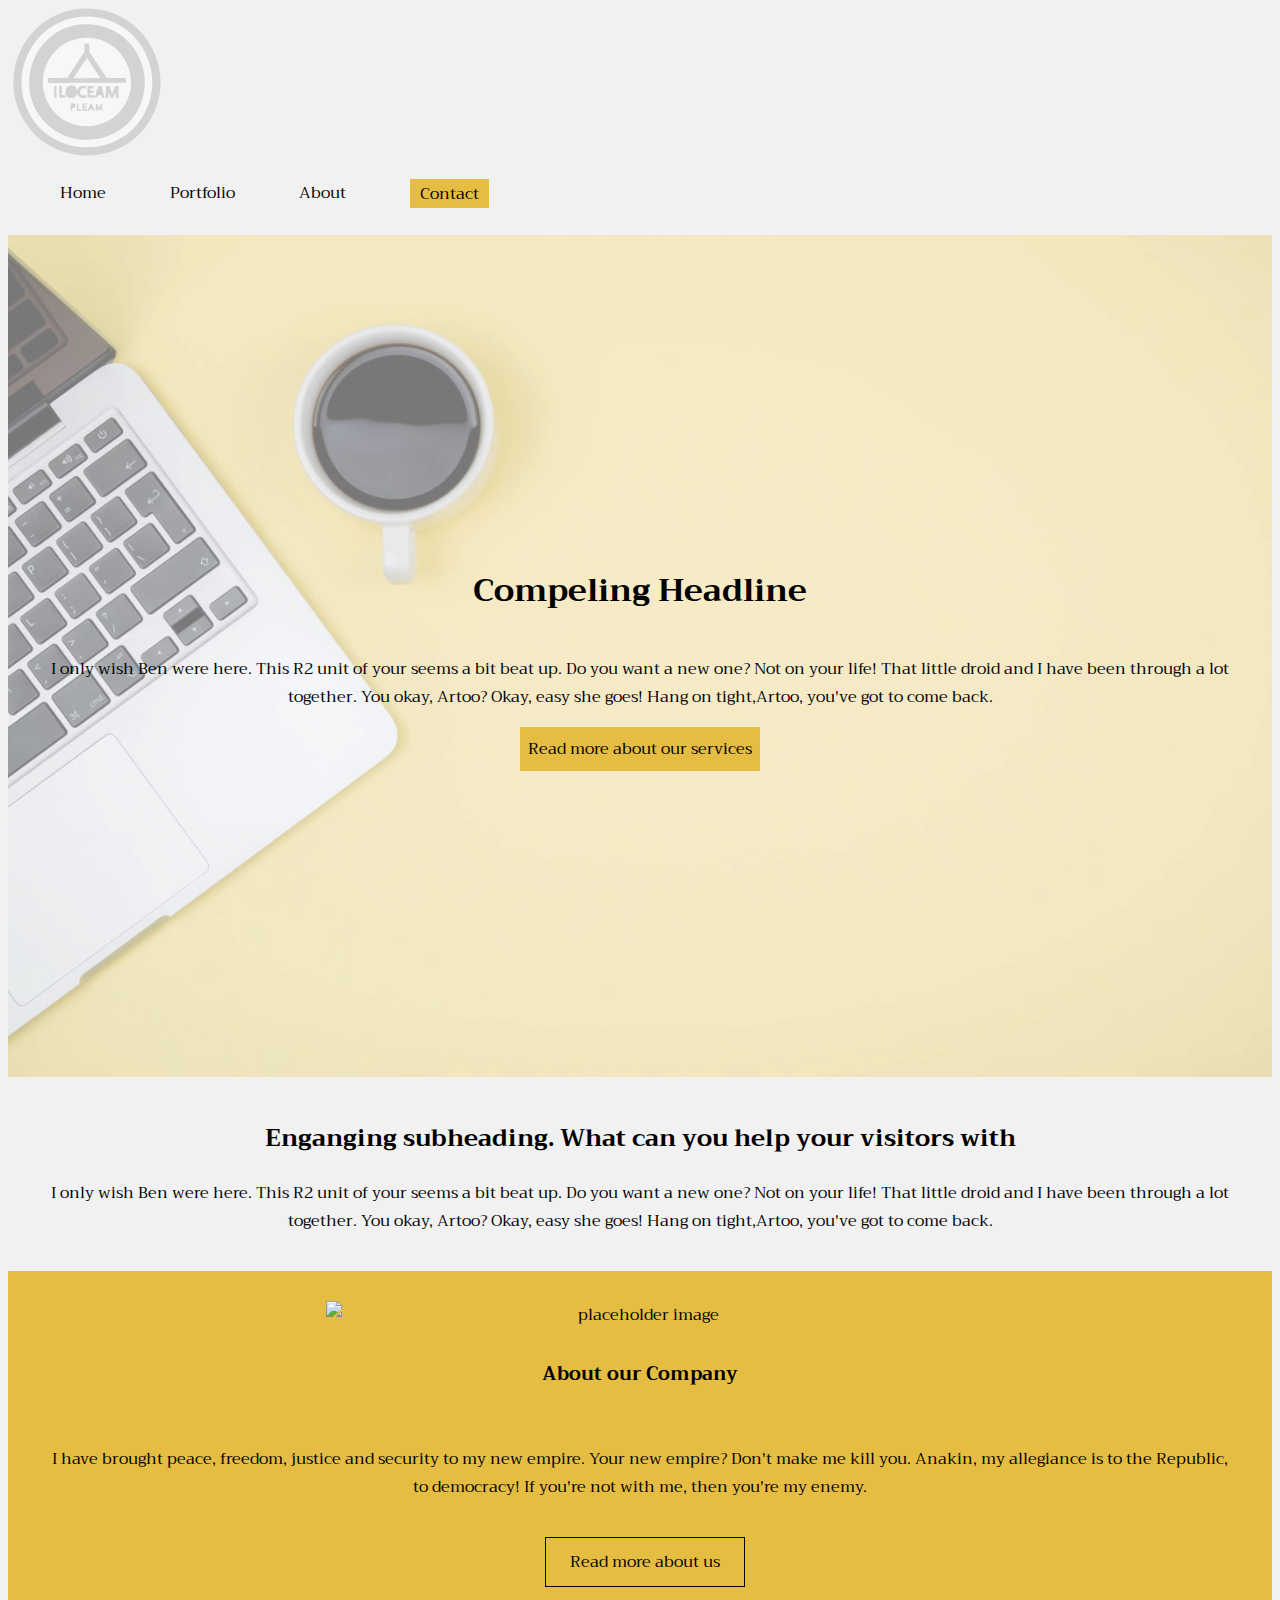
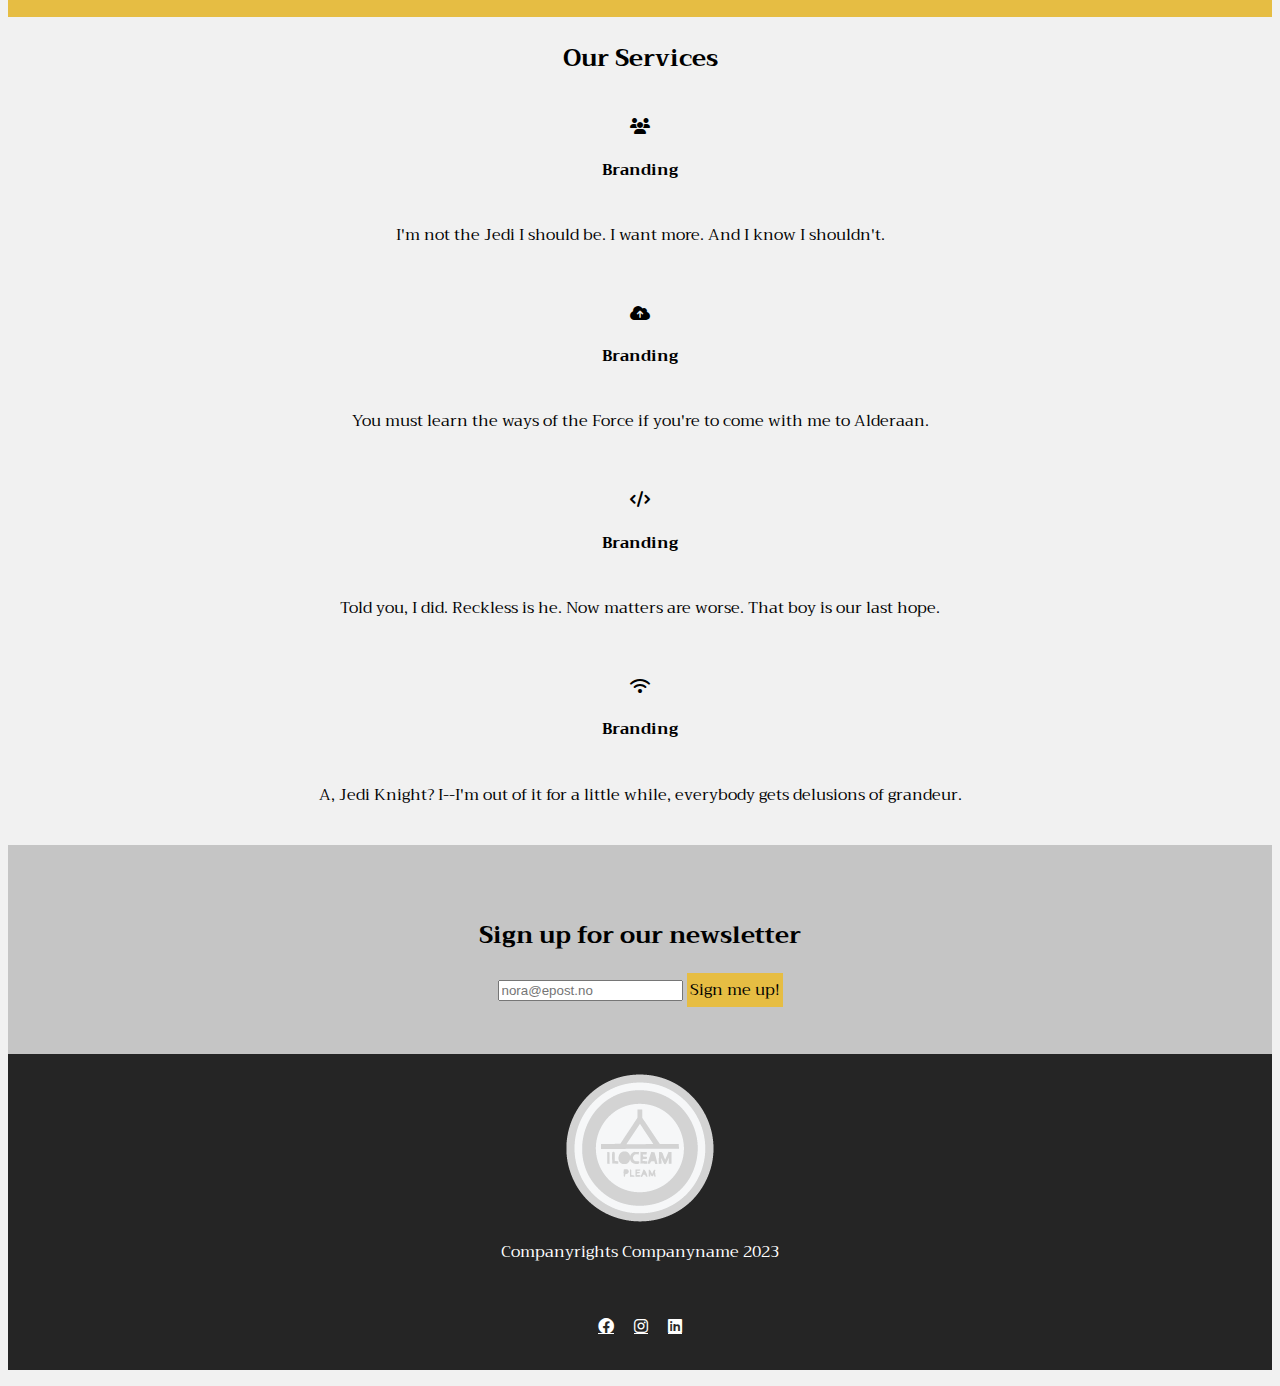
==== commit 3686a72b: "eksamen_webutvikling" ====
--- a/index.html
+++ b/index.html
@@ -24,18 +24,17 @@
             </nav>
         </header>
         <main class="main-index">
-            <!--<div class="video-img">
-                <video src="img/mountains.mp4" autoplay></video>-->
-            <section class="main-img">
-                <img src="https://placehold.co/400x400" alt="placeholder image for frontpage">
-                <article class="head">
-                    <h1 class="headline">Compeling Headline</h1>
-                    <p class="text-head">I only wish Ben were here. This R2 unit of your seems a bit beat up. 
+            <div class="index-image">
+                    <img src="img/study_coffee.jpg" alt="placeholder image for frontpage">
+                <div class="index-text">
+                    <h1>Compeling Headline</h1>
+                    <p>I only wish Ben were here. This R2 unit of your seems a bit beat up. 
                         Do you want a new one? Not on your life! That little droid and I have been through a lot together. 
                         You okay, Artoo? Okay, easy she goes! Hang on tight,Artoo, you've got to come back. 
                     </p>
                     <a href="#our-services" class="read-more-btn">Read more about our services</a>
-                </article>
+                </div>
+            </div>
             </section>
             <section class="sub-head">
                 <article>
@@ -57,26 +56,28 @@
             </section>
             <section class="our-services" id="our-services">
                 <h2>Our Services</h2>
-                <article>
-                    <i id="users" class="fa-solid fa-users"></i>
-                    <h4>Branding</h4>
-                    <p>I'm not the Jedi I should be. I want more. And I know I shouldn't.</p>
-                </article>
-                <article>
-                    <i id="upload" class="fa-solid fa-cloud-arrow-up"></i>
-                    <h4>Branding</h4>
-                    <p>You must learn the ways of the Force if you're to come with me to Alderaan.</p>
-                </article>
-                <article>
-                    <i id="code" class="fa-solid fa-code"></i>
-                    <h4>Branding</h4>
-                    <p>Told you, I did. Reckless is he. Now matters are worse. That boy is our last hope.</p>
-                </article>
-                <article>
-                    <i id="wifi" class="fa-solid fa-wifi"></i>
-                    <h4>Branding</h4>
-                    <p>A, Jedi Knight? I--I'm out of it for a little while, everybody gets delusions of grandeur.</p>
-                </article>
+                <div class="our-serv-art">
+                    <article>
+                        <i id="users" class="fa-solid fa-users"></i>
+                        <h4>Branding</h4>
+                        <p>I'm not the Jedi I should be. I want more. And I know I shouldn't.</p>
+                    </article>
+                    <article>
+                        <i id="upload" class="fa-solid fa-cloud-arrow-up"></i>
+                        <h4>Branding</h4>
+                        <p>You must learn the ways of the Force if you're to come with me to Alderaan.</p>
+                    </article>
+                    <article>
+                        <i id="code" class="fa-solid fa-code"></i>
+                        <h4>Branding</h4>
+                        <p>Told you, I did. Reckless is he. Now matters are worse. That boy is our last hope.</p>
+                    </article>
+                    <article>
+                        <i id="wifi" class="fa-solid fa-wifi"></i>
+                        <h4>Branding</h4>
+                        <p>A, Jedi Knight? I--I'm out of it for a little while, everybody gets delusions of grandeur.</p>
+                    </article>
+                </div>
             </section>
             <section class="news">
                 <h2>Sign up for our newsletter</h2>
--- a/css/style.css
+++ b/css/style.css
@@ -11,10 +11,10 @@
     text-align: center;
     margin-top: 20px;
 }
-header ul li{
+header nav ul li{
     list-style: none;
     padding: 7px;
-    margin-right: 40px;
+    margin-right: 46px;
 }
 header ul li a{
     text-decoration: none;
@@ -31,6 +31,11 @@
 header ul li a:visited{
     text-decoration: none;
 }
+header ul li a:hover{
+    font-weight: bold;
+    border-bottom: solid;
+    border-color: #e6bd43;
+}
 header ul li a:active{
     font-weight: bold;
     border-bottom: solid;
@@ -70,6 +75,36 @@
 
 
 /*index.html*/
+.index-image{
+    position: relative;
+    display: flex;
+    justify-content: center;
+    align-items: center;
+    width: 100%;
+    margin: 0 auto;
+}
+.index-image img{
+    width: 100%;
+    height: auto;
+    opacity: 0.5;
+}
+.index-text{
+    position: absolute;
+    display: flex;
+    flex-direction: column;
+    justify-content: center;
+    align-items: center;
+    text-align: center;
+    margin: 20px;
+}
+.read-more-btn{
+    background-color: #e6bd43;
+    text-decoration: none;
+    color: black;
+    padding: 8px;
+}
+
+
 .sub-head{
     display: flex;
     text-align: center;
@@ -86,6 +121,7 @@
     padding: 30px;
 }
 .about-company img{
+    max-width: 629px;
     width: 100%;
 }
 .about-company h3{
@@ -116,12 +152,15 @@
     display: grid;
     justify-items: center;
     padding: 20px;
-}
+    margin-left: 60px;
+    margin-right: 60px;
+}
+
 
 
 .news{
     background-color: rgb(197, 197, 197);
-    padding: 20px;
+    padding: 50px;
 }
 .news{
     display: grid;
@@ -131,8 +170,6 @@
     text-decoration: none;
     color: black;
     background-color: #e6bd43;
-    border-style: solid;
-    border-width: px;
     padding: 3px;
 }
 
@@ -140,13 +177,31 @@
 
 
 /*products.html*/
-.main-pro{
-    padding: 20px;
-}
-
-
-.jobs{
-    text-align: center;
+.pro-image{
+    position: relative;
+    display: flex;
+    justify-content: center;
+    align-items: center;
+    width: 100%;
+    height: auto;
+}
+.pro-image img{
+    max-width: 100%;
+    height: auto;
+    opacity: 0.5;
+}
+.pro-image h1{
+    position: absolute;
+    font-weight: bold;
+    font-size: 50px;
+}
+
+
+.jobs article{
+    display: flex;
+    flex-wrap: wrap;
+    justify-content: center;
+    align-items: center;
 }
 .jobs a{
     text-decoration: none;
@@ -156,39 +211,78 @@
 }
 
 
-
-.main-pro article h2{
-    padding: 15px;
+.main-pro section{
+    padding: 20px;
+}
+.main-pro section h2{
+    padding: 20px;
     margin: 50px;
     border-bottom: solid;
     border-color: #e6bd43;
-    border-bottom: 50%;
-}
-.main-pro article p{
+    
+}
+.main-pro section p{
     text-align: left;
     margin-left: 50px;
-}
-
-
-.branding article{
-    display: grid;
-    justify-content: center;
-}
-
-.design article{
-    display: grid;
-    justify-content: center;
-}
-
-.dev article{
-    display: grid;
-    justify-content: center;
+    font-weight: bold;
+}
+
+
+.article-image{
+    display: flex;
+    flex-wrap: wrap;
+    justify-content: center;
+    justify-content: space-around;
+    margin: 20px;
+}
+
+
+.branding img{
+    max-width: 629px;
+    width: 100%;
+}
+.design img{
+    max-width: 629px;
+    width: 100%;
+}
+.dev img{
+    max-width: 629px;
+    width: 100%;
 }
 
 
 
 
 /*about.html*/
+.about-image{
+    position: relative;
+    display: flex;
+    justify-content: center;
+    align-items: center;
+    width: 100%;
+    height: auto;
+}
+.about-image img{
+    width: 100%;
+    height: 100%;
+    opacity: 0.5;
+}
+.about-text{
+    position: absolute;
+    display: flex;
+    flex-direction: column;
+    justify-content: center;
+    align-items: center;
+    text-align: center;
+    margin: 10px;
+}
+.get-in-btn{
+    background-color: #e6bd43;
+    text-decoration: none;
+    color: black;
+}
+
+
 .services{
     display: grid;
     text-align: center;
@@ -200,10 +294,13 @@
     background-color: #e6bd43;
     padding: 20px;
 }
-
+.clients h2{
+    text-align: center;
+}
 .clients img{
-    display: grid;
-   padding: 10px; 
+   
+    padding: 10px;
+   
 }
 
 
@@ -225,6 +322,13 @@
 .contact .message-contact{
     height: 150px;
     width: 100%;
+}
+.send-message-btn{
+    background-color: #e6bd43;
+    text-decoration: none;
+    color: black;
+    padding: 5px;
+    margin: 5px;
 }
 .contact h3{
     text-align: left;
@@ -243,3 +347,27 @@
 .cont-loca i{
     margin-right: 10px;
 }
+
+
+
+
+/*media querries*/
+@media only screen and (min-width: 1000px) and (max-width: 1600px) {
+    /*.html*/
+    header{
+        display: flex;
+        margin: 5px;
+    }
+    header nav ul li{
+        display: inline-block;
+    }
+    #logoTop{
+        display: flex;
+        justify-content: left;
+    }
+
+    /*index.html*/
+    .our-services{
+       
+    }
+}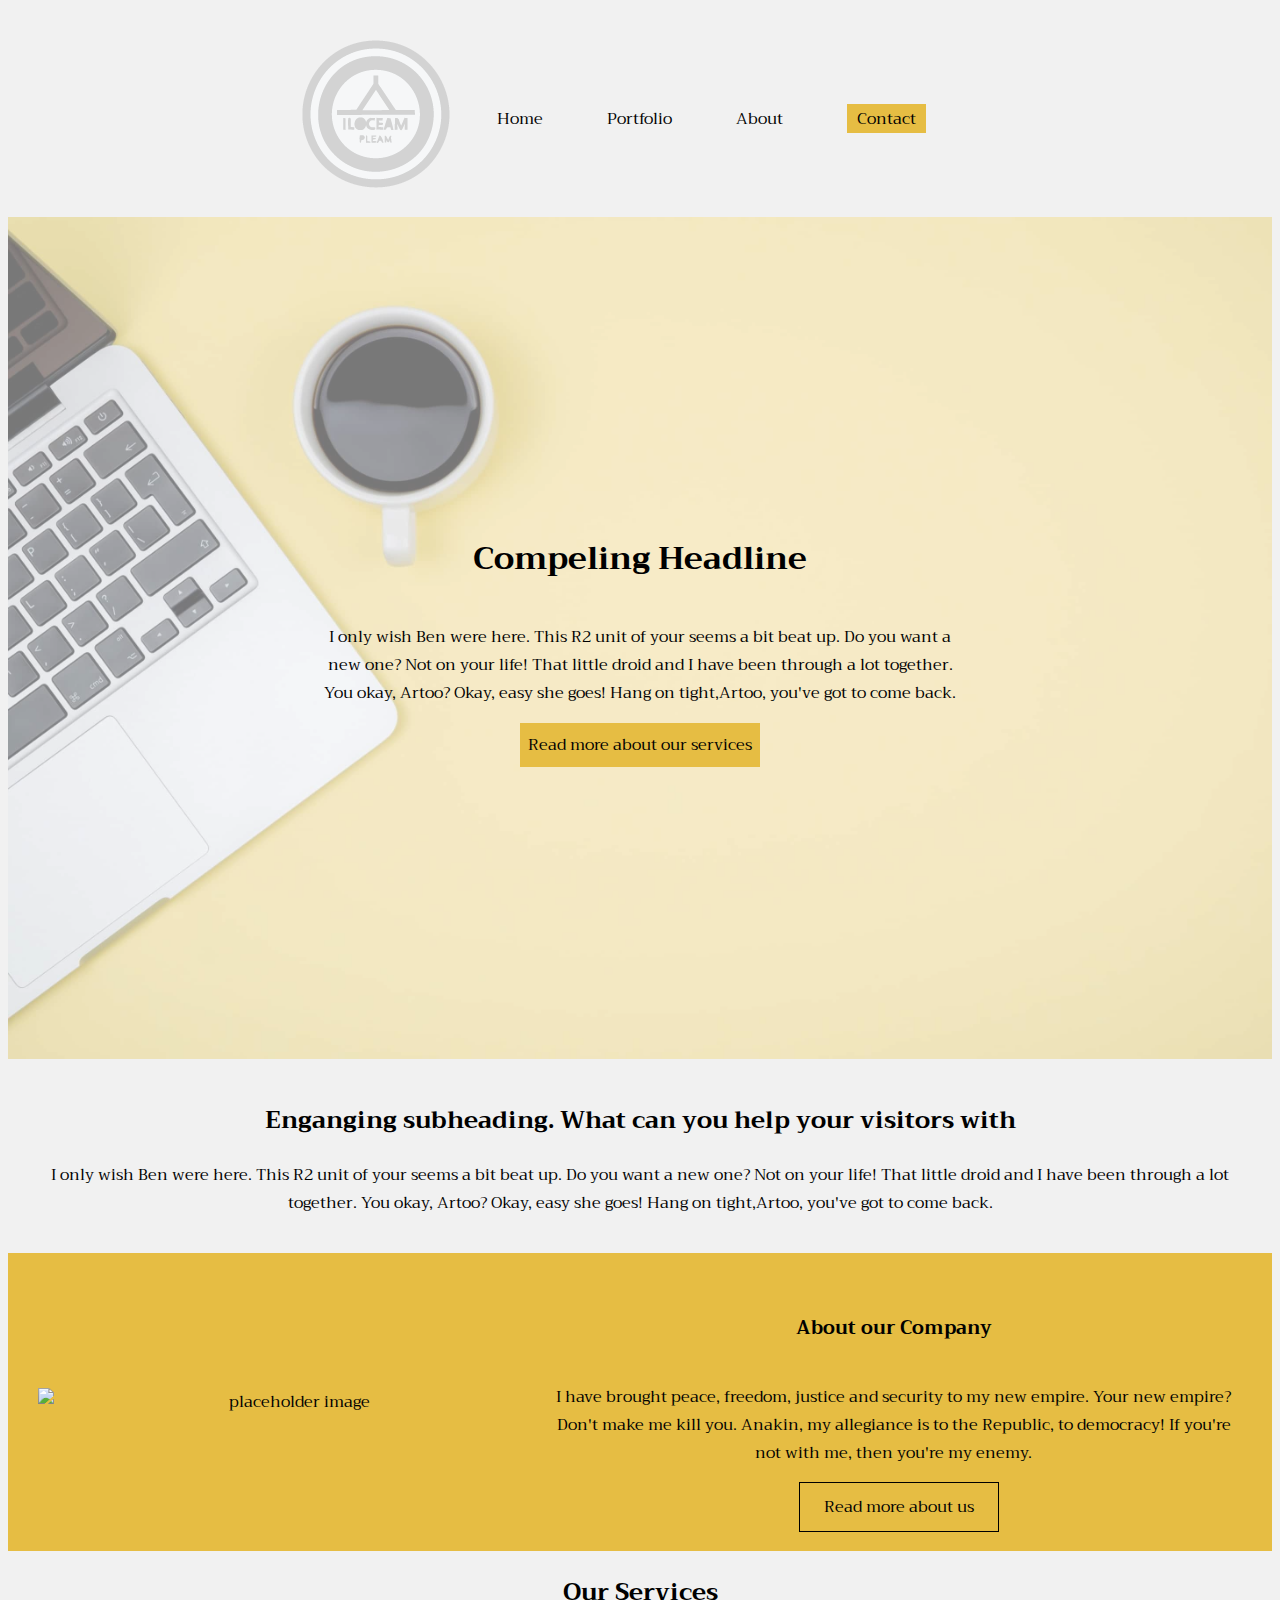
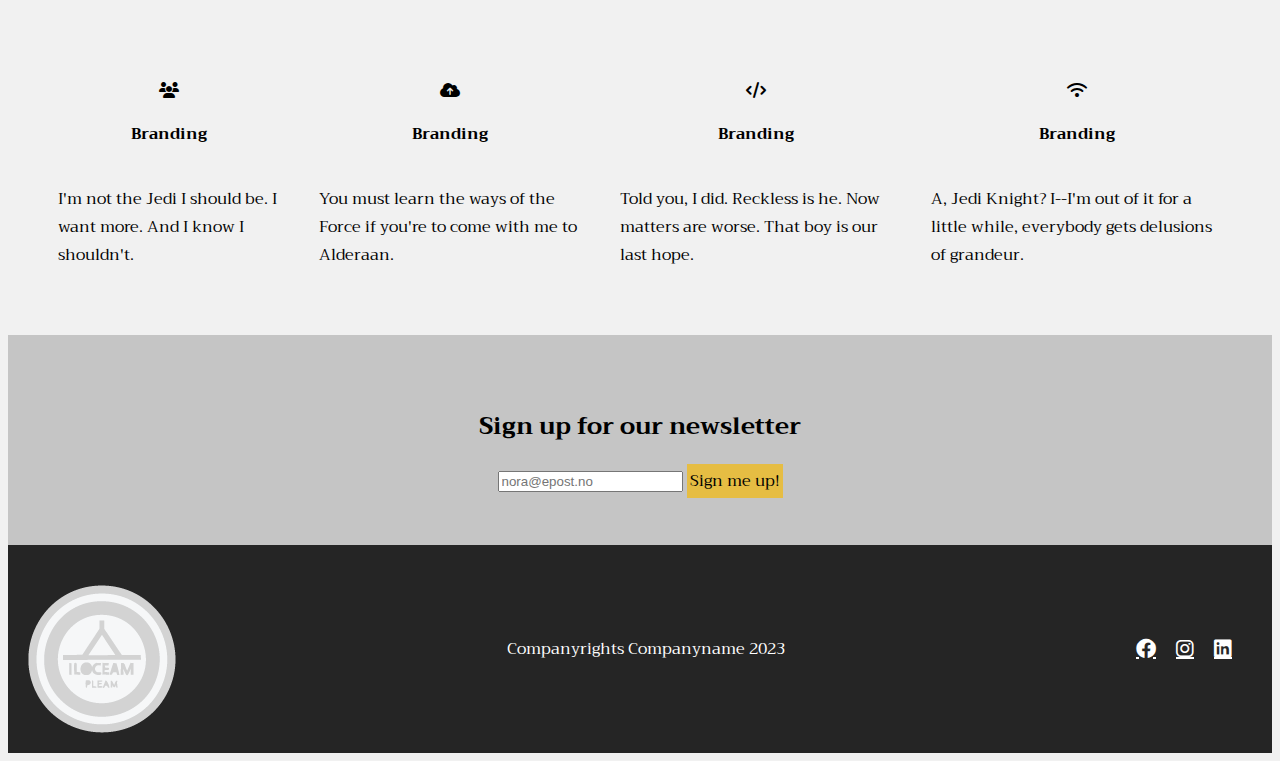
==== commit 7c9a35f5: "eksamen-webutvikling" ====
--- a/index.html
+++ b/index.html
@@ -47,12 +47,14 @@
             </section>
             <section class="about-company">
                 <img src="https://placehold.co/400x400" alt="placeholder image">
+                <article>
                 <h3>About our Company</h3>
                 <p> I have brought peace, freedom, justice and security to my new empire. 
                     Your new empire? Don't make me kill you. Anakin, my allegiance is to the Republic, to democracy! 
                     If you're not with me, then you're my enemy. 
                 </p>
                 <a href="about.html" class="go-to-btn">Read more about us</a>
+                </article>
             </section>
             <section class="our-services" id="our-services">
                 <h2>Our Services</h2>
@@ -84,7 +86,6 @@
                 <article class="sign-up">
                     <input type="text" placeholder="nora@epost.no" class="email-signup">
                     <a href="#" class="submit-btn">Sign me up!</a>
-                    <!--<input type="submit" value="Sign me up!">-->
                 </article>
             </section>
         </main>
--- a/css/style.css
+++ b/css/style.css
@@ -81,11 +81,9 @@
     justify-content: center;
     align-items: center;
     width: 100%;
-    margin: 0 auto;
 }
 .index-image img{
     width: 100%;
-    height: auto;
     opacity: 0.5;
 }
 .index-text{
@@ -96,6 +94,7 @@
     align-items: center;
     text-align: center;
     margin: 20px;
+    max-width: 75%;
 }
 .read-more-btn{
     background-color: #e6bd43;
@@ -151,10 +150,8 @@
 .our-services article{
     display: grid;
     justify-items: center;
-    padding: 20px;
-    margin-left: 60px;
-    margin-right: 60px;
-}
+}
+
 
 
 
@@ -238,15 +235,18 @@
 
 
 .branding img{
-    max-width: 629px;
+    max-width: 350px;
+    min-width: 200px;
     width: 100%;
 }
 .design img{
-    max-width: 629px;
+    max-width: 350px;
+    min-width: 200px;
     width: 100%;
 }
 .dev img{
-    max-width: 629px;
+    max-width: 350px;
+    min-width: 200px;
     width: 100%;
 }
 
@@ -275,11 +275,13 @@
     align-items: center;
     text-align: center;
     margin: 10px;
+    max-width: 75%;
 }
 .get-in-btn{
     background-color: #e6bd43;
     text-decoration: none;
     color: black;
+    padding: 5px;
 }
 
 
@@ -297,16 +299,17 @@
 .clients h2{
     text-align: center;
 }
-.clients img{
-   
-    padding: 10px;
-   
-}
-
-
-.contact h2{
-    text-align: center;
-    margin-top: 100px;
+.clients-logo{
+    display: flex;
+    justify-content: center;
+    align-items: center;
+    gap: 10px;
+}
+
+
+.contact-h2{
+    text-align: center;
+    margin-top: 50px;
 }
 .contact .send-message{
     display: grid;
@@ -337,16 +340,21 @@
 .contact-info p{
     display: grid;
     justify-items: center;
-    padding: 20px;
-}
-.cont-loca{
-    display: grid;
-    justify-items: left;
+    align-items: center;
+    padding: 20px;
+}
+.contact-info p i{
+    display: grid;
+    justify-content: center;
+    align-items: center;
     margin: 20px;
 }
-.cont-loca i{
-    margin-right: 10px;
-}
+
+.go-maps img{
+    width: 100%;
+    height: auto;
+}
+
 
 
 
@@ -354,20 +362,119 @@
 /*media querries*/
 @media only screen and (min-width: 1000px) and (max-width: 1600px) {
     /*.html*/
-    header{
-        display: flex;
-        margin: 5px;
-    }
-    header nav ul li{
+    header nav{
+        display: flex;
+        justify-content: space-between;
+        align-items: center;
+        padding: 20px;
+    }
+    
+    header ul li{
         display: inline-block;
     }
-    #logoTop{
+    
+
+
+   footer{
+    display: flex;
+    justify-content: space-between;
+    align-items: center;
+    padding: 20px;
+   }
+   footer ul{
+    font-size: 20px;
+   }
+
+
+    /*index.html*/
+   .index-text {
+    max-width: 50%;
+}
+
+
+
+    .our-serv-art{
+        display: flex;
+        padding: 30px;
+    }
+    .our-serv-art article{
+        margin: 20px;
+    }
+
+
+    .about-company{
+        display: flex;
+        flex-direction: row;
+        justify-content: space-between;
+    }
+    .about-company img{
+        max-width: 100%;
+    }
+   
+
+
+    /*product.html*/
+    .jobs article{
         display: flex;
         justify-content: left;
-    }
-
-    /*index.html*/
-    .our-services{
-       
-    }
+        margin-left: 50px;
+    }
+
+
+    .branding img{
+        max-width: 629px;
+        min-width: 350px;
+        width: 100%;
+    }
+    .design img{
+        max-width: 629px;
+        min-width: 350px;
+        width: 100%;
+    }
+    .dev img{
+        max-width: 629px;
+        min-width: 350px;
+        width: 100%;
+    }
+
+
+    /*about.html*/
+    main .about-text{
+        background-color: #d3d3d3; opacity: 0.8;
+        display: flex;
+        justify-content: left;
+        align-items: left;
+        
+    }
+
+
+
+    .about-text{
+        position: absolute;
+        display: flex;
+        flex-direction: column;
+        justify-content: right;
+        align-items: right;
+        text-align: center;
+        margin: 10px;
+        max-width: 50%;
+    }
+
+
+    .serv-art{
+        display: flex;
+        padding: 30px;
+    }
+    .serv-art article{
+        margin: 20px;
+    }
+
+
+    .contact{
+        display: flex;
+        flex-direction: row;
+        justify-content: space-between;
+    }
+    
+   
 }